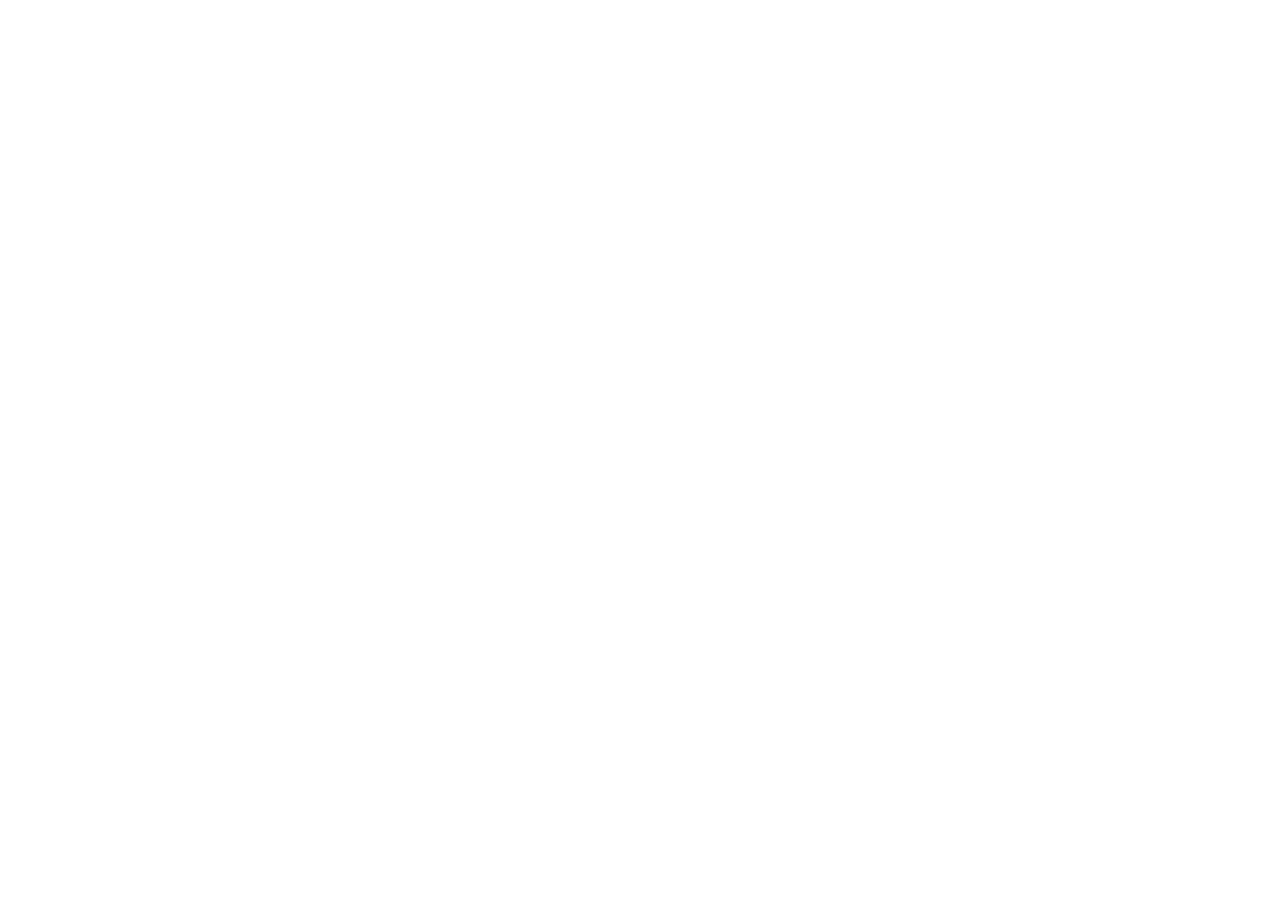
==== index.html @ a51e336e "Initialisation du projet black panthere" ====
<!DOCTYPE html>
<html lang="en">

<head>
    <meta charset="UTF-8">
    <meta http-equiv="X-UA-Compatible" content="IE=edge">
    <meta name="viewport" content="width=device-width, initial-scale=1.0">
    <title>PANRHER T4SU</title>
</head>

<body>

</body>

</html>
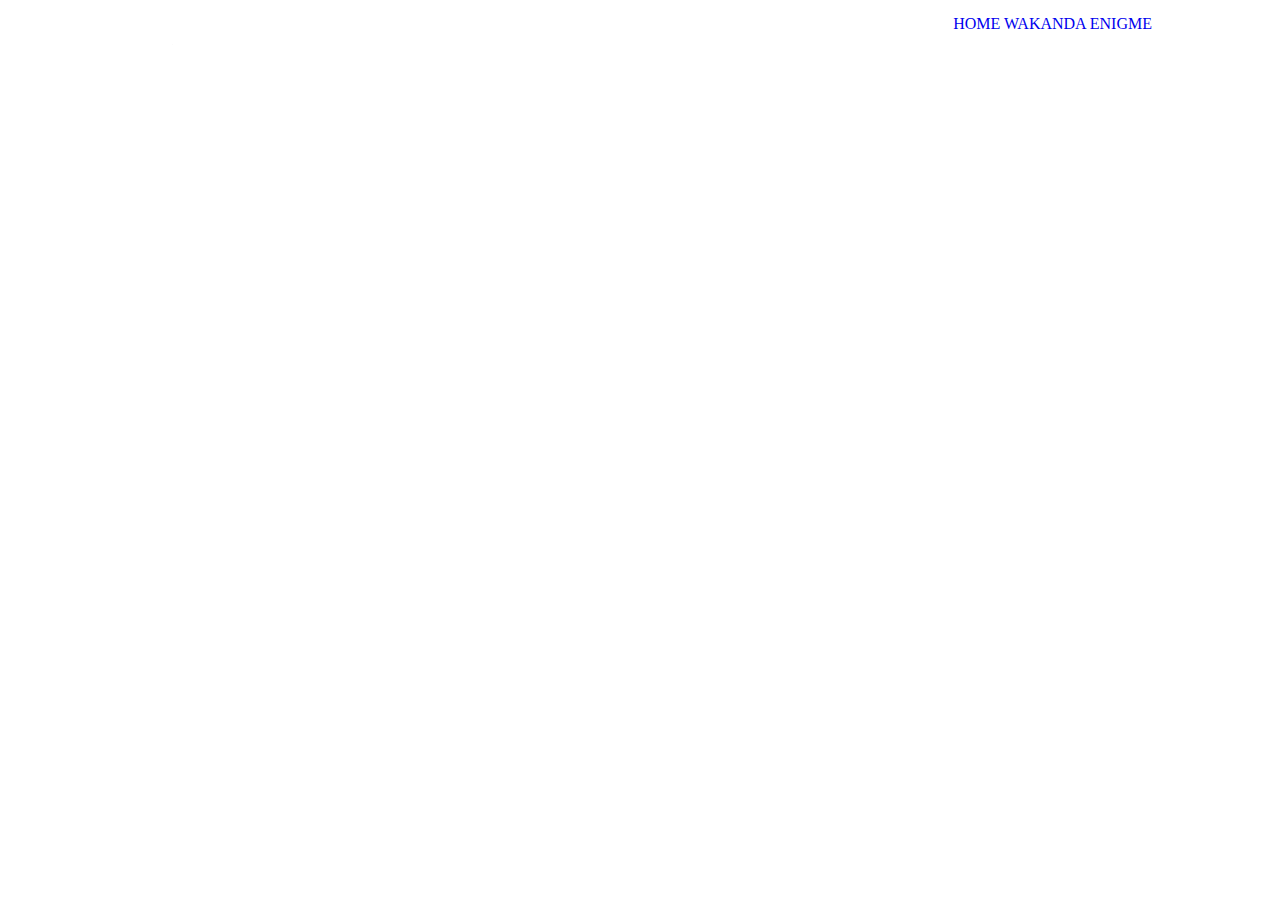
==== commit 582eaca0: "travaille sur le header" ====
--- a/index.html
+++ b/index.html
@@ -1,15 +1,29 @@
 <!DOCTYPE html>
-<html lang="en">
+<html lang="fr">
 
 <head>
     <meta charset="UTF-8">
     <meta http-equiv="X-UA-Compatible" content="IE=edge">
     <meta name="viewport" content="width=device-width, initial-scale=1.0">
-    <title>PANRHER T4SU</title>
+    <title>PANTHER T4SU</title>
+    <link rel="stylesheet" href="CSS/style.css">
 </head>
 
 <body>
-
+    <header>
+        <div class="container">
+            <div class="grp-logohead">
+                <a href="index.html"><img src="IllustrationsLogo/Allpages/icon_SAYNA.png" alt="Logo sayna"></a>
+                <a href="index.html"><img src="IllustrationsLogo/Allpages/icon_x.png" alt="Logo incon X"></a>
+                <a href="index.html"><img src="IllustrationsLogo/Allpages/icon_MARVEL.png" alt="Logo MARVEL"></a>
+            </div>
+            <div class="grp-navigation">
+                <a href="index.html">HOME</a>
+                <a href="page/wakande.html">WAKANDA</a>
+                <a href="page/enigme.html">ENIGME</a>
+            </div>
+        </div>
+    </header>
 </body>
 
 </html>--- a/CSS/style.css
+++ b/CSS/style.css
@@ -0,0 +1,24 @@
+* {
+    margin: 0;
+    padding: 0;
+}
+
+body {
+    background-image: url("../IllustrationsLogo/Allpages/arrière_plan.png");
+}
+
+a {
+    text-decoration: none;
+}
+
+header {
+    margin-top: 15px;
+}
+
+header .container {
+    margin: 0 auto;
+    display: flex;
+    flex-direction: row;
+    justify-content: space-between;
+    width: 80%;
+}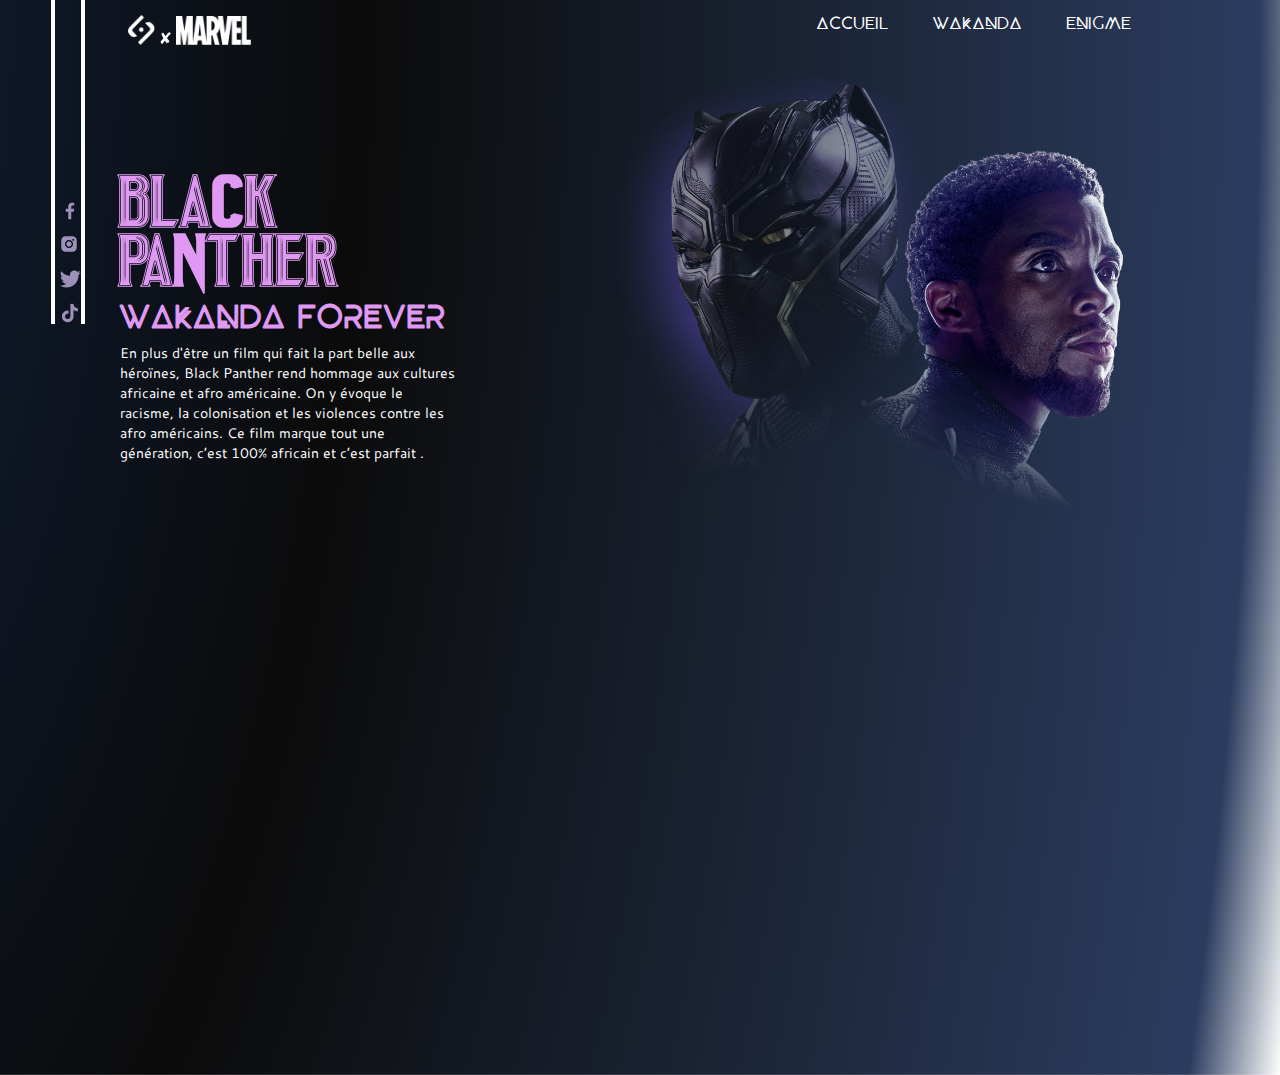
==== commit 5d409a87: "Modiffication sur accueil et enigme" ====
--- a/index.html
+++ b/index.html
@@ -10,20 +10,42 @@
 </head>
 
 <body>
+    <div class="asideleft">
+        <div class="iconesAssideLeft">
+            <img src="IllustrationsLogo/Allpages/icon_facebook.png" alt="Logo facebook">
+            <img src="IllustrationsLogo/Allpages/icon_instagram.png" alt="Logo instagram">
+            <img src="IllustrationsLogo/Allpages/icon_twitter.png" alt="Logo twitter">
+            <img src="IllustrationsLogo/Allpages/icon_tiktok.png" alt="Logo tiktok">
+        </div>
+    </div>
     <header>
         <div class="container">
             <div class="grp-logohead">
-                <a href="index.html"><img src="IllustrationsLogo/Allpages/icon_SAYNA.png" alt="Logo sayna"></a>
+                <a href="index.html"><img src="IllustrationsLogo/Allpages/icon_SAYNA.png" alt="Logo sayna" width="20%" height="auto"></a>
                 <a href="index.html"><img src="IllustrationsLogo/Allpages/icon_x.png" alt="Logo incon X"></a>
-                <a href="index.html"><img src="IllustrationsLogo/Allpages/icon_MARVEL.png" alt="Logo MARVEL"></a>
+                <a href="index.html"><img src="IllustrationsLogo/Allpages/icon_MARVEL.png" alt="Logo MARVEL" width="55%" height="auto"></a>
             </div>
             <div class="grp-navigation">
-                <a href="index.html">HOME</a>
+                <a href="index.html">Accueil</a>
                 <a href="page/wakande.html">WAKANDA</a>
                 <a href="page/enigme.html">ENIGME</a>
             </div>
         </div>
     </header>
+    <div class="blackpanther">
+        <div class="introduction">
+            <h1>BLACK PANTHER</h1>
+            <h2>WAKANDA FOREVER</h2>
+            <p>
+                En plus d'être un film qui fait la part belle aux héroïnes, Black Panther rend hommage aux cultures africaine et afro américaine. On y évoque le racisme, la colonisation et les violences contre les afro américains. Ce film marque tout une génération,
+                c’est 100% africain et c’est parfait .
+            </p>
+        </div>
+        <div class="imgPanthere">
+            <img src="IllustrationsLogo/Accueil/Pantherhome1..png" alt="Logo pantherme" width="700px" height="auto">
+
+        </div>
+    </div>
 </body>
 
 </html>--- a/CSS/style.css
+++ b/CSS/style.css
@@ -3,9 +3,31 @@
     padding: 0;
 }
 
+@font-face {
+    font-family: beyeno;
+    src: url("../police/BEYNO.ttf");
+}
+
+@font-face {
+    font-family: Panthera;
+    src: url("../police/PantheraRegular-MVZ9J.ttf");
+}
+
+@font-face {
+    font-family: Cantarell_Regular;
+    src: url("../police/Cantarell-Regular.ttf");
+}
+
 body {
-    background-image: url("../IllustrationsLogo/Allpages/arrière_plan.png");
+    background-image: url("../IllustrationsLogo/Allpages/arrière_plan.png"), radial-gradient(126.67% 350.28% at -21.35% 0%, #11213F 0%, #0B0B0B 39.1%, rgba(2, 23, 64, 0.837641) 94.57%, rgba(2, 23, 64, 0) 100%);
+    background-position: left top, left 30%;
+    background-size: cover, cover;
+    background-repeat: no-repeat, no-repeat;
+    overflow-x: hidden;
 }
+
+
+/* ici commence le header */
 
 a {
     text-decoration: none;
@@ -21,4 +43,79 @@
     flex-direction: row;
     justify-content: space-between;
     width: 80%;
-}+}
+
+header .container .grp-navigation a {
+    font-family: "beyeno", sans-serif;
+    font-size: 17px;
+    margin-left: 20px;
+    margin-right: 20px;
+    color: #fff;
+}
+
+.asideleft {
+    position: absolute;
+    top: 0;
+    left: 4%;
+    border-left: 4px solid #fff;
+    border-right: 4px solid #fff;
+    padding-top: 200px;
+}
+
+.asideleft .iconesAssideLeft {
+    display: flex;
+    flex-direction: column;
+    gap: 12px;
+    margin-left: 4px;
+}
+
+
+/* fin header */
+
+
+/* section .introduction */
+
+.blackpanther {
+    margin-top: 2%;
+    width: 100%;
+    height: auto;
+    display: flex;
+    flex-direction: row;
+}
+
+.blackpanther .introduction {
+    padding-top: 100px;
+    margin-left: 120px;
+    margin-right: 120px;
+    height: 100vh;
+}
+
+.blackpanther .introduction h1 {
+    font-family: Panthera;
+    display: block;
+    font-size: 52px;
+    color: #DF99F2;
+}
+
+.blackpanther .introduction h2 {
+    font-family: "beyeno", sans-serif;
+    font-size: 32px;
+    color: #DF99F2;
+    line-height: 50px;
+}
+
+.blackpanther .introduction h2 {
+    font-family: "beyeno", sans-serif;
+    font-size: 32px;
+    color: #DF99F2;
+    line-height: 50px;
+}
+
+.blackpanther .introduction p {
+    font-family: Cantarell_Regular;
+    color: #fff;
+    font-size: 14px;
+}
+
+
+/* section fin inrouduction */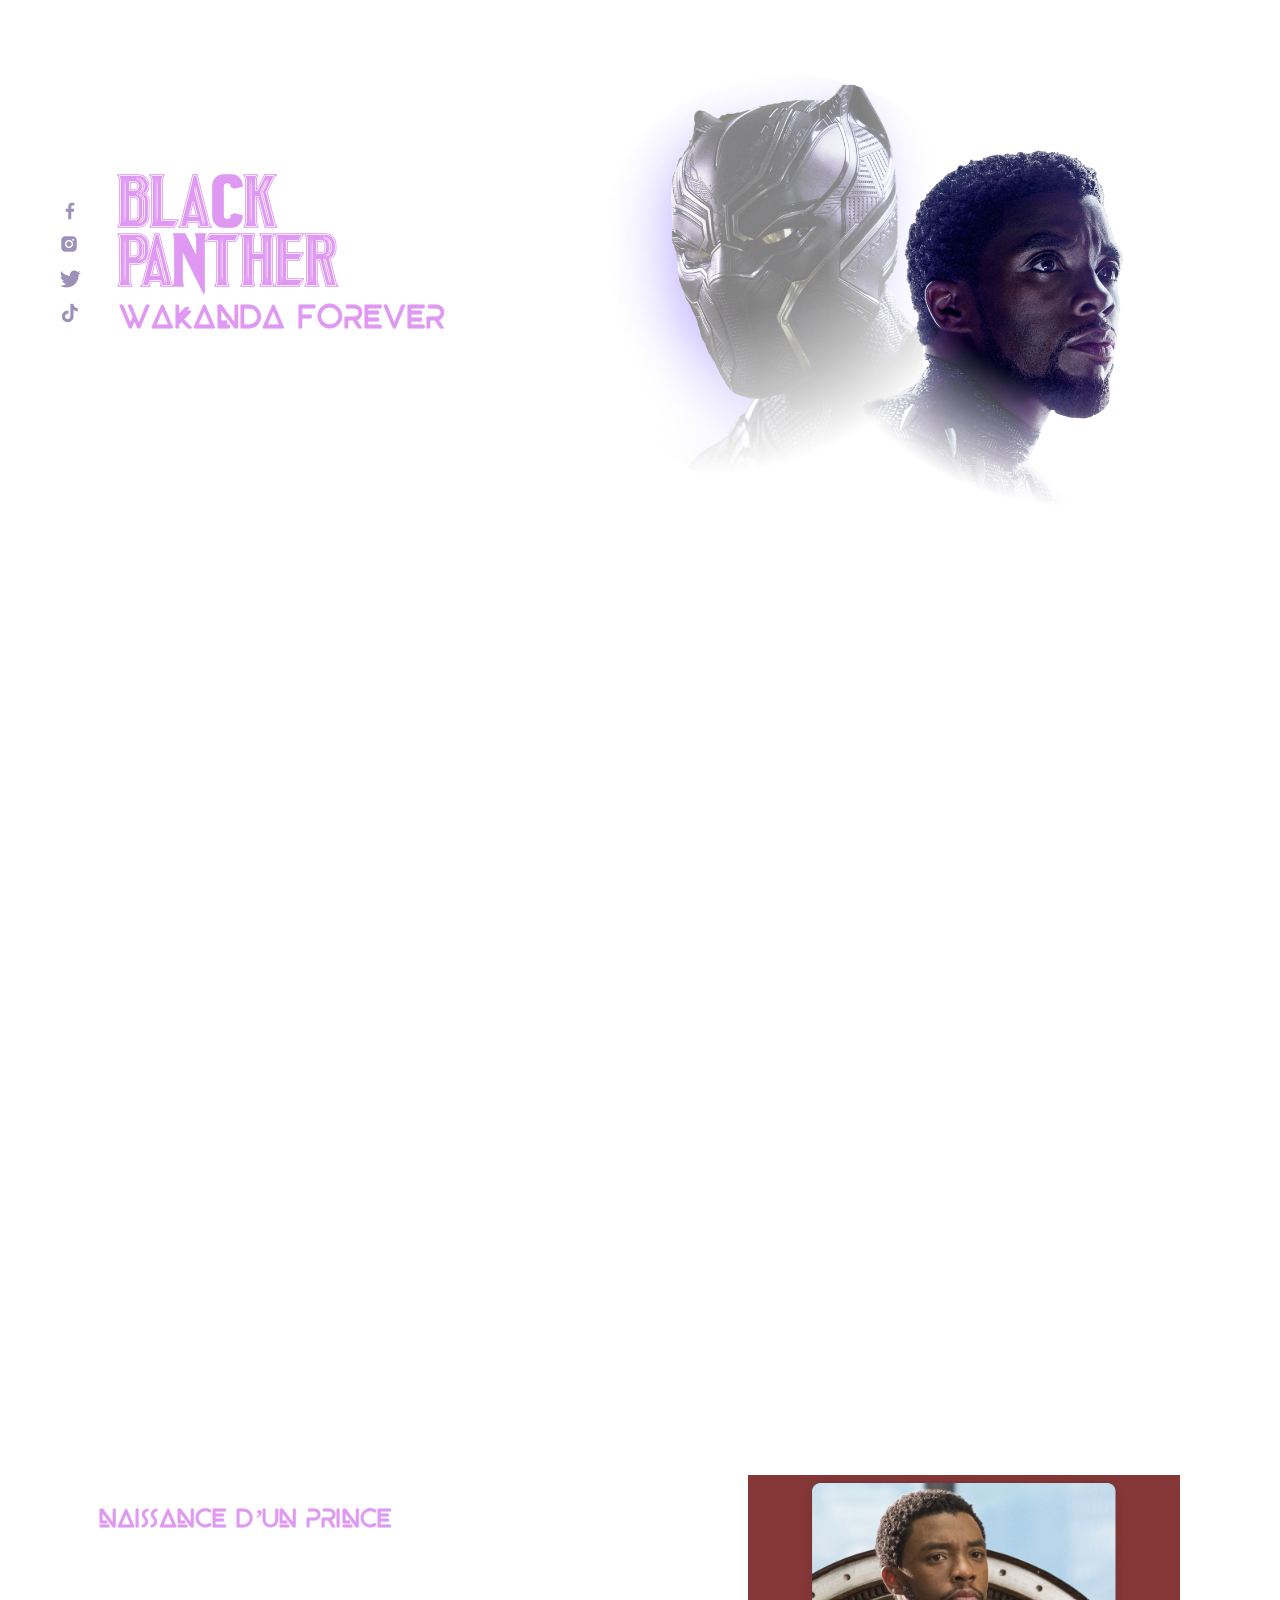
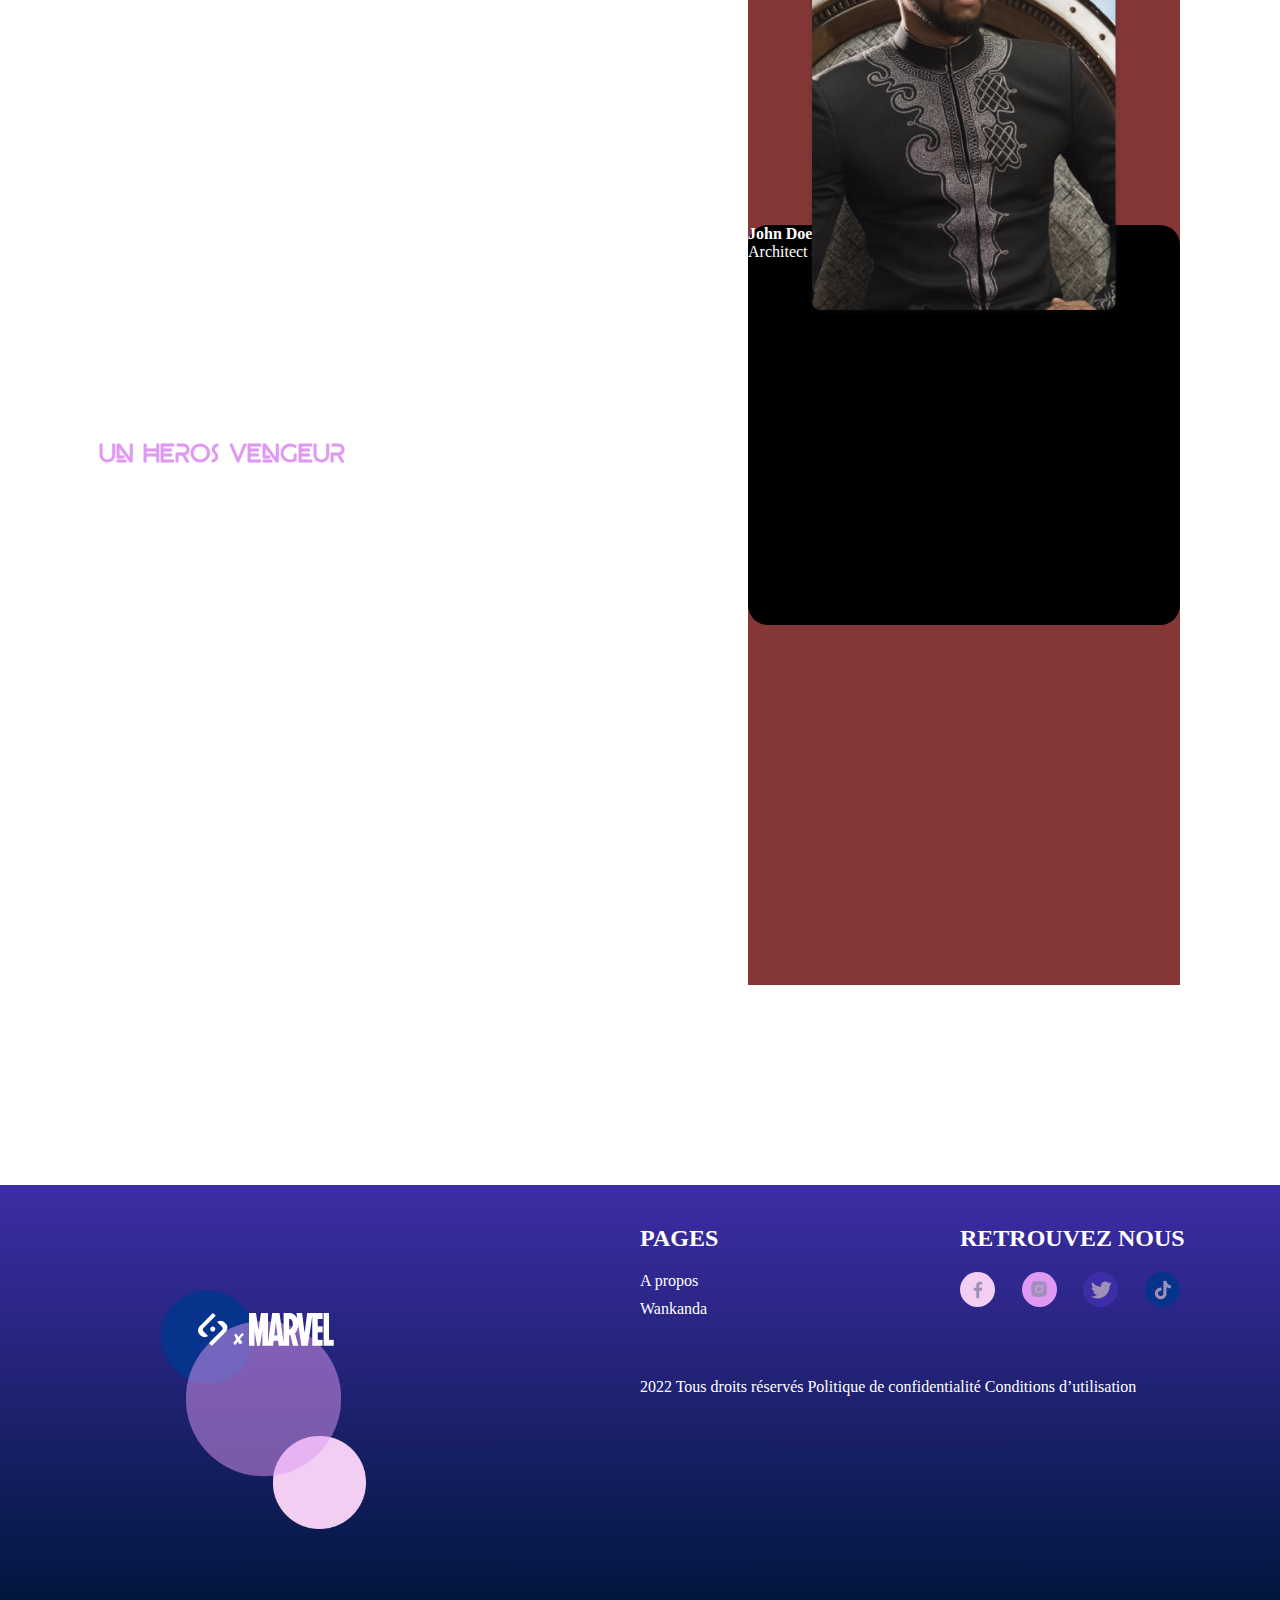
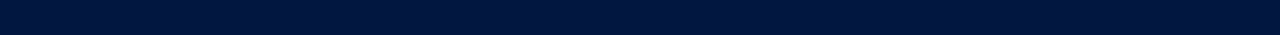
==== commit 36e0289e: "travaille sur l'integralité du page enigme et wakanda fait il reste l'accueil et animation et respon" ====
--- a/index.html
+++ b/index.html
@@ -6,7 +6,9 @@
     <meta http-equiv="X-UA-Compatible" content="IE=edge">
     <meta name="viewport" content="width=device-width, initial-scale=1.0">
     <title>PANTHER T4SU</title>
+    <link rel="stylesheet" href="CSS/policie.css">
     <link rel="stylesheet" href="CSS/style.css">
+    <link rel="stylesheet" href="CSS/enigme.css">
 </head>
 
 <body>
@@ -46,6 +48,89 @@
 
         </div>
     </div>
+    <!-- slider -->
+    <div class="slider">
+
+    </div>
+    <!-- fin slider -->
+    <!-- debut long text -->
+    <div class="container-gazet">
+        <div class="conten1">
+            <h1>Naissance d’un prince</h1>
+            <p>T'Challa est né au Wakanda, un pays isolationniste situé en Afrique, du monarque régnant T'Chaka et de sa femme Ramonda. Il a finalement eu une sœur cadette nommée Shuri. S'entraînant toute sa vie pour prendre la place de son père en tant
+                que prochain Black Panther, T'Challa est devenu un homme avec un esprit très actif et malgré tous les efforts de T'Chaka, une grande aversion pour la politique.</p>
+            <p>T'Challa est poli, respectueux et très attentionné envers les gens qu'il côtoie et qu'il considère comme ses amis. Il est démontré qu'il a un grand respect envers les autres, en particulier envers son père, T'Chaka. Il honore la tradition
+                et les principes du Wakanda et est prêt à agir chaque fois que cela est nécessaire. À la mort de son père, il était disposé et prêt à prendre la place qui lui revenait en tant que roi du Wakanda. Bien qu'il ne semble pas privilégier les
+                combats, il a très vite tenté de venger la mort de son père. Combattant honorable, T'Challa respecte ses adversaires et est prêt à épargner la vie de ses ennemis. Cela étant dit, il n'est pas opposé à tuer ses adversaires dans un combat
+                et n'essaie pas toujours d'éviter les mesures mortelles de les neutraliser.</p>
+            <p>« Toute ma vie, je l'ai regardé porter le costume. Il pouvait soulever un homme à une seule main et courir aussi vite qu'un zèbre. Puis il m'a dit qu'il était trop vieux pour continuer à endosser le rôle de Black Panther; il me l'a alors passé
+                afin de simplement rester roi. Il me disait qu'il ne pouvait plus rentrer dans le costume. » T'Challa et Zuri</p>
+            <h1>un heros vengeur</h1>
+            <p>« La mort, dans notre culture, n'est pas la fin. Pour nous, c'est plutôt un point de départ. Le défunt n'a qu'à tendre les bras; et Bast et Sekhmet le guident jusqu'à l'entrée de la grande vallée où il résidera à tout jamais. C'est une vision
+                très pacifique. À l'image de mon père. Je ne suis pas mon père. » T'Challa et Natasha Romanoff</p>
+            <p>Suite à la mort de son père dans l'attentat à la bombe orchestré par Helmut Zemo, terroriste souhaitant la chute des Avengers, T'Challa avait entrepris de tuer le Soldat de l'hiver, qui était largement considéré (à tort) comme responsable
+                de l'attaque. Au cours de sa tentative de trouver le Soldat de l'hiver, Black Panther avait rejoint une guerre civile entre les Avengers, où il s'était rangé du côté d'Iron Man. T’Challa est alors animé par son désir de vengeance de la
+                mort de son père, ce qu’il partage avec Iron Man, tous deux victimes de l’assassinat de leurs parents.</p>
+            <p>Cependant, Black Panther apprend finalement en capturant Zemo, que c’était lui le seul responsable de la mort de son père, et que le Soldat de l’hiver n’était alors qu’une arme entre les mains de Zemo. Se rendant compte de la supercherie ainsi
+                que de la voie sombre de la vengeance, T’Challa se promet de ne plus permettre aux désirs de vengeance de le consumer à nouveau.</p>
+            <p>« Quelle est la meilleure façon de protéger le Wakanda ? Je dois devenir un grand roi baba, comme tu l'étais. Tu devras lutter. Pour ça, il te faudra t'entourer de personnes de confiance. Tu es un homme bon, avec un grand coeur. C'est difficile
+                pour un homme bon d'être roi. » T'Challa et T'Chaka</p>
+        </div>
+        <div class="conten2">
+            <div class="card">
+                <div class="pdp-chala">
+                    <img src="IllustrationsLogo/Accueil/Pantherhome5.png" alt="Avatar" width="100%">
+                </div>
+                <div class="container">
+                    <h4><b>John Doe</b></h4>
+                    <p>Architect & Engineer</p>
+                </div>
+            </div>
+        </div>
+    </div>
+    <!-- fin long text -->
+
+    <!-- footer -->
+    <footer>
+        <div class="containeur-footer">
+            <div class="foot_sayna contsayna">
+                <div class="saynalogo">
+                    <img src="../IllustrationsLogo/Allpages/icon_SAYNA.png" alt="">
+                    <img src="../IllustrationsLogo/Allpages/icon_x.png" alt="">
+                    <img src="../IllustrationsLogo/Allpages/icon_MARVEL.png" alt="">
+                </div>
+            </div>
+            <div class="foot_sayna foot">
+                <div class="contenu">
+                    <h1>PAGES</h1>
+                    <p>A propos</p>
+                    <p>Wankanda</p>
+                </div>
+                <div class="contenu">
+                    <h1>RETROUVEZ NOUS</h1>
+                    <DIV class="grp-btn">
+                        <div class="footfacebook">
+                            <img src="../IllustrationsLogo/Allpages/icon_facebook.png" alt="Logo facebook">
+                        </div>
+                        <div class="loginstagram">
+                            <img src="../IllustrationsLogo/Allpages/icon_instagram.png" alt="Logo instagram">
+                        </div>
+                        <div class="foottwitter">
+                            <img src="../IllustrationsLogo/Allpages/icon_twitter.png" alt="Logo twitter">
+                        </div>
+                        <div class="logtk">
+                            <img src="../IllustrationsLogo/Allpages/icon_tiktok.png" alt="">
+                        </div>
+                    </DIV>
+                </div>
+            </div>
+
+        </div>
+        <p class="droit">
+            2022 Tous droits réservés Politique de confidentialité Conditions d’utilisation
+        </p>
+
+    </footer>
 </body>
 
 </html>--- a/CSS/policie.css
+++ b/CSS/policie.css
@@ -0,0 +1,19 @@
+@font-face {
+    font-family: beyeno;
+    src: url("../police/BEYNO.ttf");
+}
+
+@font-face {
+    font-family: Panthera;
+    src: url("../police/PantheraRegular-MVZ9J.ttf");
+}
+
+@font-face {
+    font-family: Cantarell_Regular;
+    src: url("../police/Cantarell-Regular.ttf");
+}
+
+@font-face {
+    font-family: wakandaForever;
+    src: url("../police/WakandaForever-Regular.ttf");
+}--- a/CSS/style.css
+++ b/CSS/style.css
@@ -3,27 +3,11 @@
     padding: 0;
 }
 
-@font-face {
-    font-family: beyeno;
-    src: url("../police/BEYNO.ttf");
-}
-
-@font-face {
-    font-family: Panthera;
-    src: url("../police/PantheraRegular-MVZ9J.ttf");
-}
-
-@font-face {
-    font-family: Cantarell_Regular;
-    src: url("../police/Cantarell-Regular.ttf");
-}
-
 body {
     background-image: url("../IllustrationsLogo/Allpages/arrière_plan.png"), radial-gradient(126.67% 350.28% at -21.35% 0%, #11213F 0%, #0B0B0B 39.1%, rgba(2, 23, 64, 0.837641) 94.57%, rgba(2, 23, 64, 0) 100%);
     background-position: left top, left 30%;
-    background-size: cover, cover;
+    background-size: cover, 0%;
     background-repeat: no-repeat, no-repeat;
-    overflow-x: hidden;
 }
 
 
@@ -118,4 +102,85 @@
 }
 
 
-/* section fin inrouduction */+/* section fin inrouduction */
+
+
+/* slider */
+
+.slider {
+    width: 100%;
+    height: 300px;
+    background-color: #fff;
+}
+
+
+/* fin slider */
+
+.container-gazet {
+    padding: 100px;
+    display: flex;
+    flex-direction: row;
+    justify-content: space-between;
+    color: white;
+}
+
+.container-gazet .conten1 {
+    width: 60%;
+}
+
+.conten1 h1 {
+    font-family: beyeno;
+    color: #DF99F2;
+    font-size: 25px;
+    padding-top: 30px;
+}
+
+.conten1 p {
+    font-family: Cantarell_Regular;
+    padding-top: 20px;
+    font-size: 14px;
+    width: 80%;
+    text-align: justify;
+}
+
+.container-gazet .conten2 {
+    width: 40%;
+}
+
+
+/* card */
+
+.conten2 {
+    display: flex;
+    justify-content: center;
+    position: relative;
+}
+
+.card {
+    width: 100%;
+    background-color: #853737;
+}
+
+.card .pdp-chala {
+    width: 320px;
+    margin: 0 auto;
+    position: relative;
+    z-index: 4;
+}
+
+.conten2 .container {
+    position: absolute;
+    top: 350px;
+    width: 100%;
+    height: 400px;
+    background: #000;
+    z-index: 0;
+    border-radius: 20px;
+}
+
+
+/* dans la page eniggme */
+
+footer {
+    margin-top: 100px;
+}--- a/CSS/enigme.css
+++ b/CSS/enigme.css
@@ -0,0 +1,241 @@
+/* debut milaje */
+
+.milaje {
+    background-image: url("../IllustrationsLogo/Enigme/Pantherenigme1.png");
+    background-size: 50%;
+    background-position: top left;
+    background-repeat: no-repeat;
+    width: 100%;
+    display: flex;
+    justify-content: flex-end;
+}
+
+.milaje .presentation {
+    margin-top: 6%;
+    width: 50%;
+    border-bottom: 5px solid #9E91B7;
+}
+
+.milaje .presentation h1 {
+    font-family: beyeno;
+    color: #DF99F2;
+    width: 300px;
+}
+
+.presentation .text-enarc {
+    background-image: url("../IllustrationsLogo/Enigme/Pantherenigme2.png");
+    background-size: 100%;
+    background-repeat: no-repeat;
+    background-position: center;
+    height: 55vh;
+    width: 100%;
+    display: flex;
+    justify-content: center;
+    align-items: center;
+    padding-bottom: 50px;
+}
+
+.presentation .text-enarc .containeurp p {
+    font-family: Cantarell_Regular;
+    color: white;
+    font-size: 1vw;
+}
+
+.presentation .text-enarc .containeurp {
+    margin: 120px auto;
+    /* width:500px; */
+    width: calc(80% - 50px);
+}
+
+
+/* fin milaje */
+
+.suite {
+    width: 100%;
+    padding-bottom: 100px;
+}
+
+.suite .first {
+    font-family: wakandaForever;
+    color: #DF99F2;
+    width: 65%;
+    margin-left: 165px;
+    padding-top: 100px;
+}
+
+.container-suite {
+    display: flex;
+    flex-direction: row;
+    justify-content: space-between;
+}
+
+.container-suite .content {
+    width: 60%;
+    margin-top: 70px;
+    margin-left: 165px;
+    color: white;
+}
+
+.container-suite .content h1 {
+    font-family: byeno;
+    color: #fff;
+    font-size: 14px;
+}
+
+.content {
+    height: 50vh;
+}
+
+.content1 p {
+    margin-top: 25px;
+    width: 66%;
+}
+
+.content1 p span {
+    font-family: wakandaForever;
+}
+
+.content2 {
+    background-image: url("../IllustrationsLogo/Enigme/Pantherenigme2.png");
+    background-size: 100%;
+    background-repeat: no-repeat;
+    background-position: top center;
+    align-items: center;
+    width: 50%;
+}
+
+.content2 p {
+    margin: 20% auto;
+    width: 80%;
+    text-align: center;
+    font-size: 14px;
+}
+
+
+/* formulaire */
+
+.form {
+    padding-top: 100px;
+}
+
+.form form label {
+    display: block;
+}
+
+.form form input[type="text"] {
+    display: block;
+    margin-top: 10px;
+    width: 330px;
+    border-radius: 38px;
+    padding: 15px;
+    outline: none;
+    border: 1px solid #DF99F2;
+    background-color: transparent;
+    color: white;
+}
+
+.btn-envoyer {
+    width: 174px;
+    height: 54px;
+    border-radius: 30px;
+    padding: 15px;
+    outline: none;
+    border-radius: 38px;
+    background-color: #9E91B7;
+    margin: 40px 80px;
+    font-family: beyeno;
+}
+
+footer {
+    width: 100%;
+    height: 50vh;
+    background-image: url("../IllustrationsLogo/Allpages/footer1.png"), linear-gradient(180deg, #3D2DA6 0%, #021740 90.43%);
+    background-position: 15% center, top left;
+    background-size: 16%, cover;
+    background-repeat: no-repeat;
+}
+
+.containeur-footer {
+    font-family: cantarell;
+    color: white;
+    display: flex;
+    justify-content: space-around;
+}
+
+.foot_sayna {
+    width: 50%;
+}
+
+.foot {
+    display: flex;
+    flex-direction: row;
+    justify-content: space-around;
+    margin-top: 40px;
+}
+
+.contenu {
+    width: 350px;
+}
+
+.contenu h1 {
+    padding-bottom: 20px;
+    font-size: 24px;
+}
+
+.contenu p {
+    padding-bottom: 10px;
+}
+
+.grp-btn {
+    display: flex;
+    flex-direction: row;
+    justify-content: space-between;
+    width: 220px;
+}
+
+.grp-btn .footfacebook {
+    background-color: #F2CEF2;
+    border-radius: 50px;
+    width: 35px;
+    height: 35px;
+}
+
+.grp-btn .loginstagram {
+    background-color: #DF99F2;
+    border-radius: 50px;
+    width: 35px;
+    height: 35px;
+}
+
+.grp-btn .foottwitter {
+    background-color: #3D2DA6;
+    border-radius: 50px;
+    width: 35px;
+    height: 35px;
+}
+
+.grp-btn .logtk {
+    background-color: #07338C;
+    border-radius: 50px;
+    width: 35px;
+    height: 35px;
+}
+
+.footfacebook img,
+.loginstagram img,
+.foottwitter img,
+.logtk img {
+    margin: 7px 7px;
+}
+
+.saynalogo {
+    margin: 20% 31%;
+}
+
+.droit {
+    width: 50%;
+    position: relative;
+    top: -100px;
+    left: 50%;
+    color: white;
+}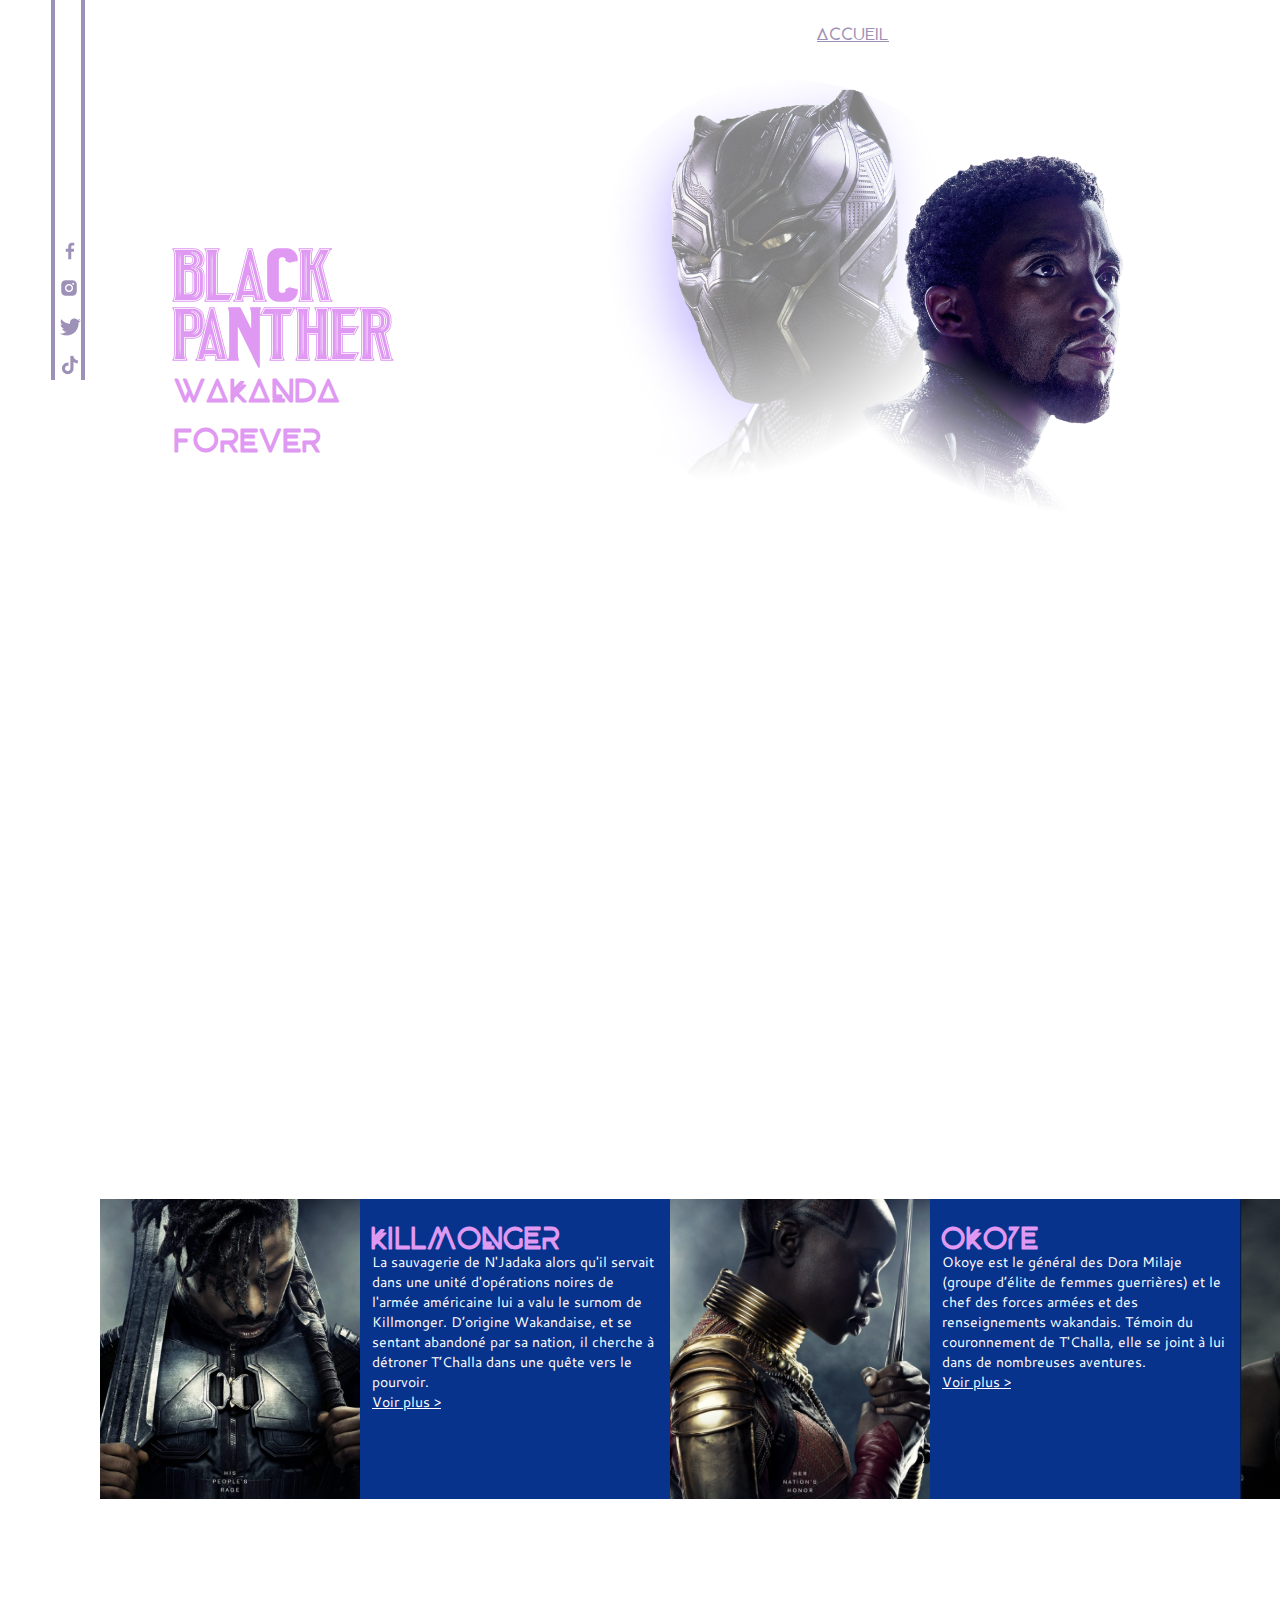
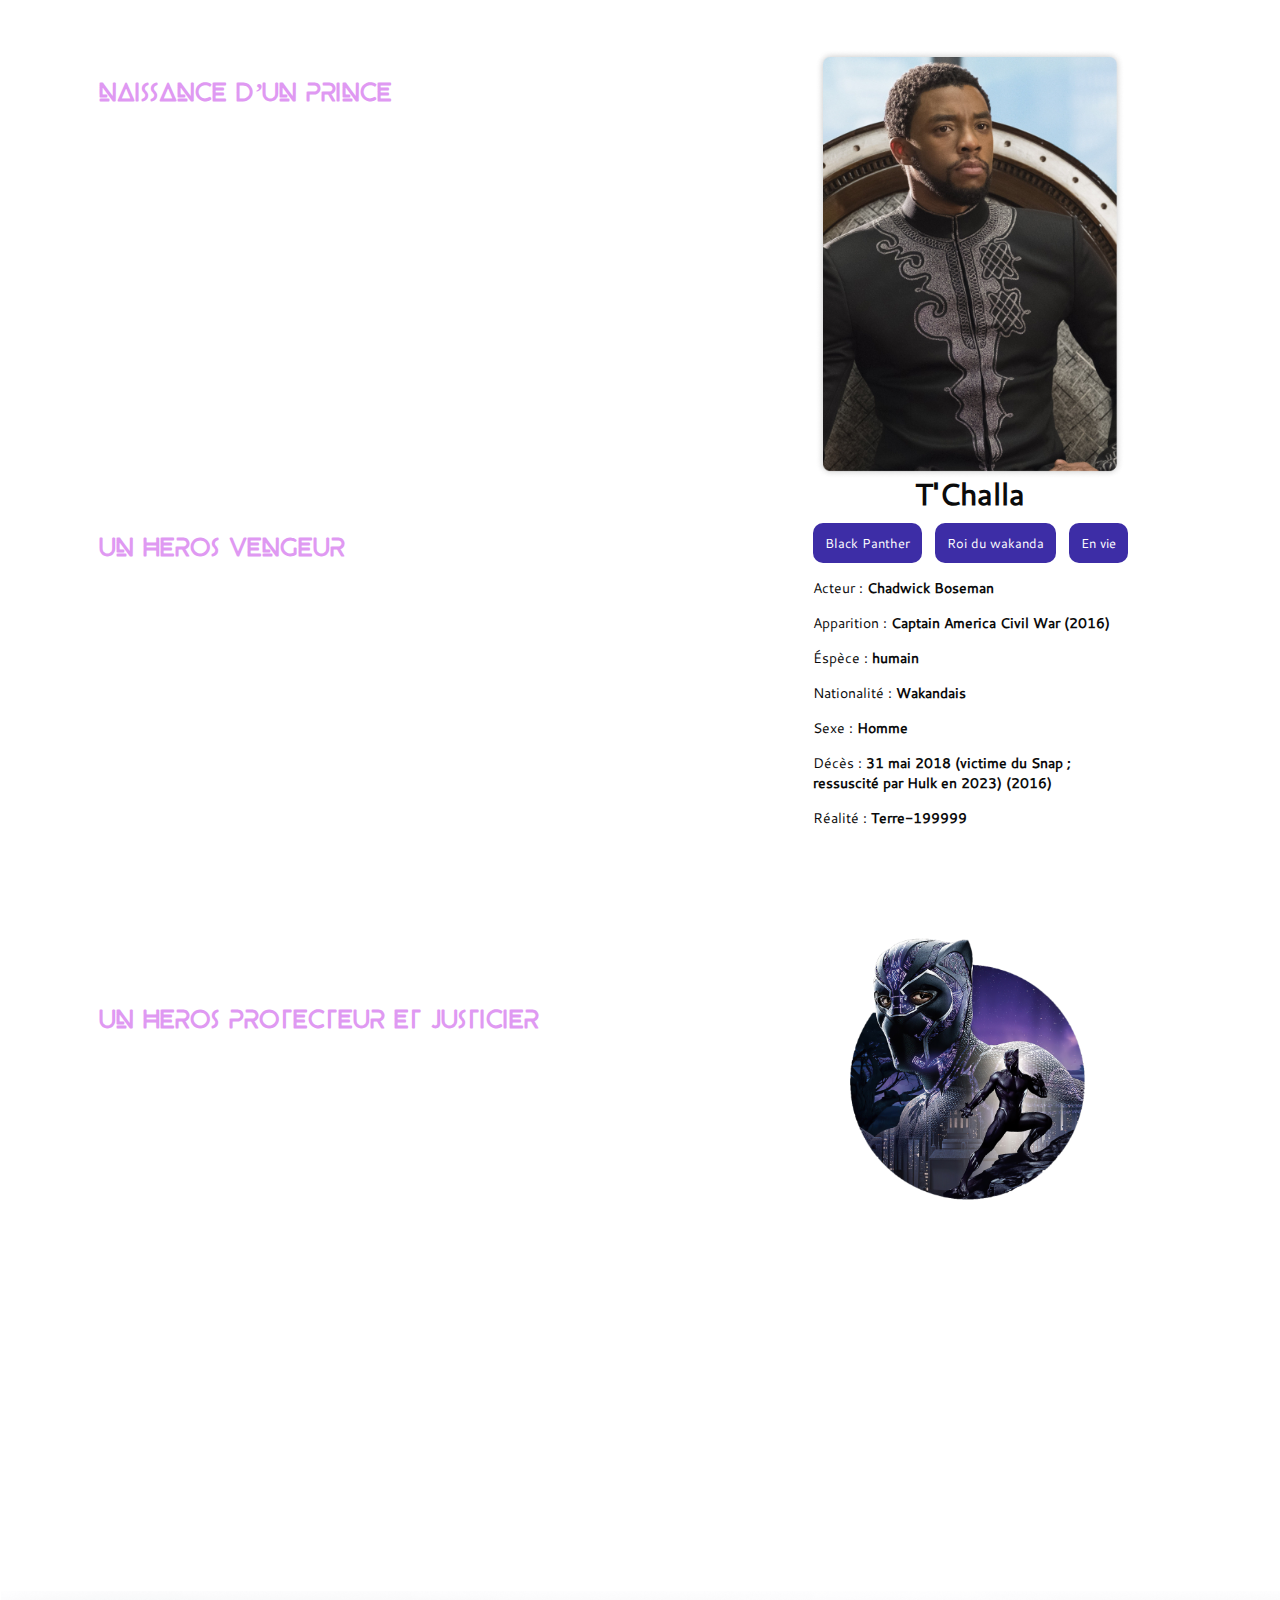
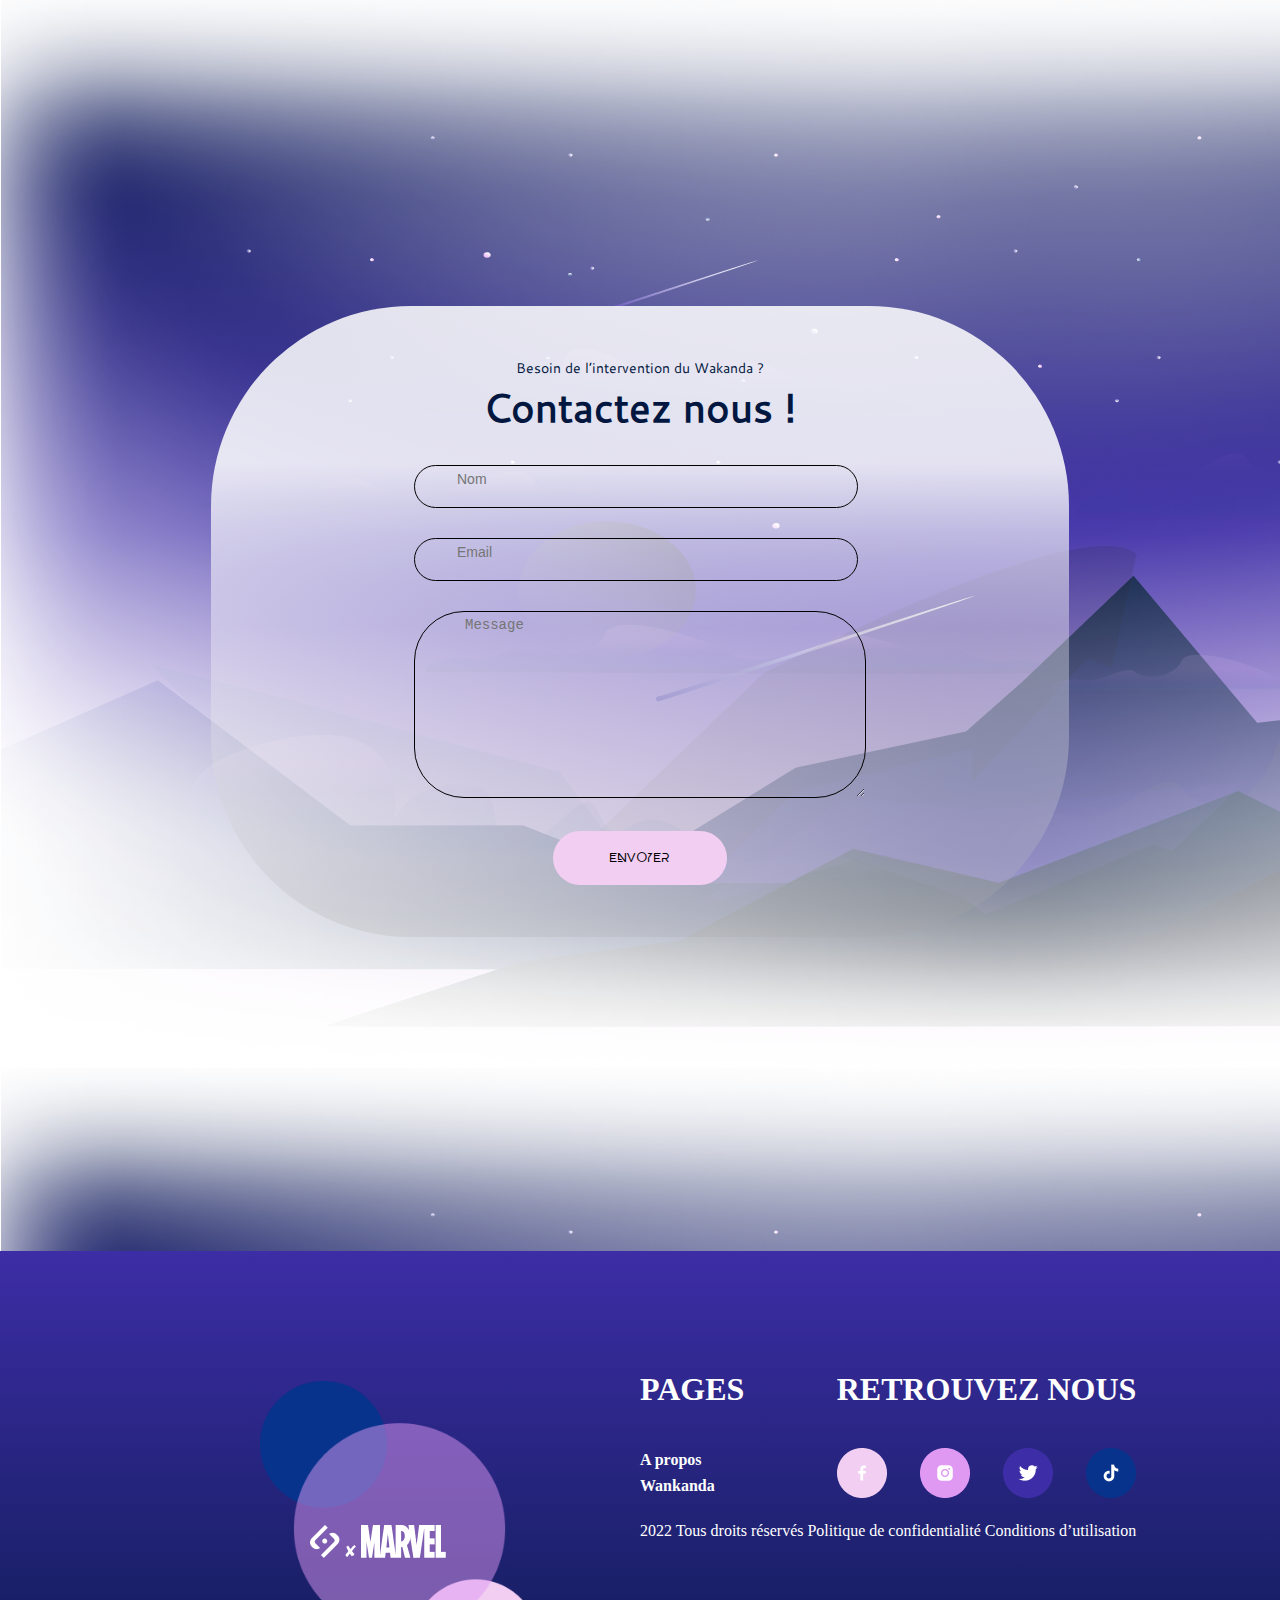
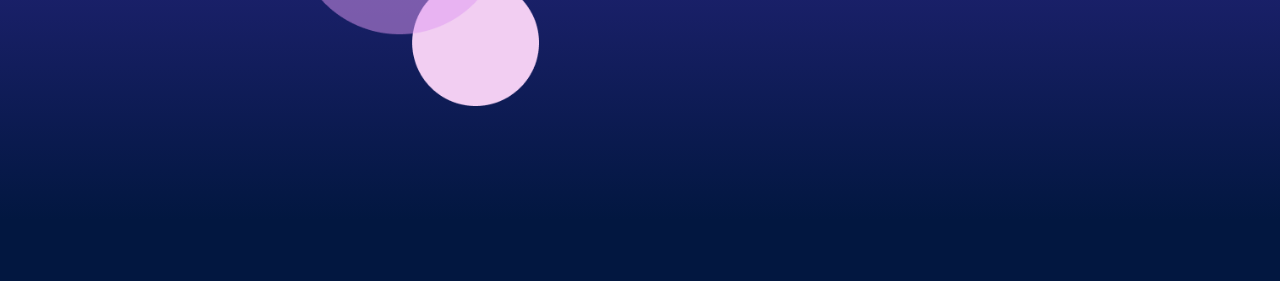
==== commit 912b7510: "Tous les animation sont fait il reste le responsive" ====
--- a/index.html
+++ b/index.html
@@ -8,129 +8,248 @@
     <title>PANTHER T4SU</title>
     <link rel="stylesheet" href="CSS/policie.css">
     <link rel="stylesheet" href="CSS/style.css">
-    <link rel="stylesheet" href="CSS/enigme.css">
+    <style>
+        @media (min-width: 768px) and (max-width: 1024px) {
+            .container-gazet {
+                flex-direction: column;
+                justify-content: center;
+            }
+            .form_conatctus {
+                border-radius: 20px;
+            }
+            .desact {
+                display: none;
+            }
+            .blackpanther .introduction {
+                height: 50vh;
+            }
+            .heroprotecteur {
+                display: block;
+                opacity: 0.4;
+            }
+            .imgPanthere img {
+                display: none;
+            }
+            .blackpanther {
+                background-image: url("IllustrationsLogo/Accueil/Pantherhome1..png");
+                background-repeat: no-repeat;
+                background-size: contain;
+            }
+            .container-gazet .conten1 {
+                width: 95%;
+            }
+        }
+        
+        @media (min-width: 0) and (max-width: 767px) {
+            header {
+                background-color: red;
+            }
+        }
+    </style>
 </head>
 
 <body>
-    <div class="asideleft">
-        <div class="iconesAssideLeft">
-            <img src="IllustrationsLogo/Allpages/icon_facebook.png" alt="Logo facebook">
-            <img src="IllustrationsLogo/Allpages/icon_instagram.png" alt="Logo instagram">
-            <img src="IllustrationsLogo/Allpages/icon_twitter.png" alt="Logo twitter">
-            <img src="IllustrationsLogo/Allpages/icon_tiktok.png" alt="Logo tiktok">
+    <div class="slideALL">
+        <div class="asideleft">
+            <div class="iconesAssideLeft">
+                <a href="http://www.marvel-cineverse.fr/pages/mcu/encyclopedie/personnages/black-panther.html"> <img src="IllustrationsLogo/Allpages/icon_facebook.png" alt="Logo facebook">
+                </a>
+                <a href="http://www.marvel-cineverse.fr/pages/mcu/encyclopedie/personnages/black-panther.html"> <img src="IllustrationsLogo/Allpages/icon_instagram.png" alt="Logo instagram">
+                </a>
+                <a href="http://www.marvel-cineverse.fr/pages/mcu/encyclopedie/personnages/black-panther.html"> <img src="IllustrationsLogo/Allpages/icon_twitter.png" alt="Logo twitter">
+                </a>
+                <a href="http://www.marvel-cineverse.fr/pages/mcu/encyclopedie/personnages/black-panther.html"> <img src="IllustrationsLogo/Allpages/icon_tiktok.png" alt="Logo tiktok">
+                </a>
+            </div>
+        </div>
+        <header>
+            <div class="container">
+                <div class="grp-logohead">
+                    <a href="index.html"><img src="IllustrationsLogo/Allpages/icon_SAYNA.png" alt="Logo sayna" width="27px" height="auto"></a>
+                    <a href="index.html"><img src="IllustrationsLogo/Allpages/icon_x.png" alt="Logo incon X"></a>
+                    <a href="index.html"><img src="IllustrationsLogo/Allpages/icon_MARVEL.png" alt="Logo MARVEL" width="70px" height="auto"></a>
+                </div>
+                <div class="grp-navigation">
+                    <a href="index.html" style="color: #9E91B7;text-decoration: underline;">Accueil</a>
+                    <a href="page/wakande.html">WAKANDA</a>
+                    <a href="page/enigme.html">ENIGME</a>
+                </div>
+            </div>
+        </header>
+        <div class="blackpanther">
+            <div class="introduction">
+                <h1>BLACK PANTHER</h1>
+                <h2>WAKANDA FOREVER</h2>
+                <p>
+                    En plus d'être un film qui fait la part belle aux héroïnes, Black Panther rend hommage aux cultures africaine et afro américaine. On y évoque le racisme, la colonisation et les violences contre les afro américains. Ce film marque tout une génération,
+                    c’est 100% africain et c’est parfait .
+                    <a href="">Voir plus</a>
+                </p>
+            </div>
+            <div class="imgPanthere">
+                <img src="IllustrationsLogo/Accueil/Pantherhome1..png" alt="Logo pantherme" width="700px" height="auto">
+
+            </div>
+        </div>
+        <!-- slider -->
+        <div class="slider">
+            <div class="conteneur_slider">
+                <div class="slide">
+                    <div class="leftcard"><img src="IllustrationsLogo/Accueil/Pantherhome2.png" alt="" width="100%" height="auto"></div>
+                    <div class="Rightcard">
+                        <h1>KILLMONGER</h1>
+                        <p>La sauvagerie de N'Jadaka alors qu'il servait dans une unité d'opérations noires de l'armée américaine lui a valu le surnom de Killmonger. D’origine Wakandaise, et se sentant abandoné par sa nation, il cherche à détroner T’Challa
+                            dans une quête vers le pourvoir.</p>
+                        <a href="">Voir plus ></a>
+                    </div>
+                </div>
+                <div class="slide">
+                    <div class="leftcard"><img src="IllustrationsLogo/Accueil/Pantherhome3.png" alt="" width="100%" height="auto"></div>
+                    <div class="Rightcard">
+                        <h1>OKOYE</h1>
+                        <p>Okoye est le général des Dora Milaje (groupe d’élite de femmes guerrières) et le chef des forces armées et des renseignements wakandais. Témoin du couronnement de T'Challa, elle se joint à lui dans de nombreuses aventures.</p>
+                        <a href="">Voir plus ></a>
+                    </div>
+                </div>
+                <div class="slide">
+                    <div class="leftcard"><img src="IllustrationsLogo/Accueil/Pantherhome4.png" alt="" width="100%" height="auto"></div>
+                    <div class="Rightcard"></div>
+                </div>
+            </div>
+        </div>
+        <!-- fin slider -->
+        <!-- debut long text -->
+        <div class="container-gazet">
+            <div class="conten1">
+                <h1>Naissance d’un prince</h1>
+                <p>T'Challa est né au Wakanda, un pays isolationniste situé en Afrique, du monarque régnant T'Chaka et de sa femme Ramonda. Il a finalement eu une sœur cadette nommée Shuri. S'entraînant toute sa vie pour prendre la place de son père en tant
+                    que prochain Black Panther, T'Challa est devenu un homme avec un esprit très actif et malgré tous les efforts de T'Chaka, une grande aversion pour la politique.</p>
+                <p>T'Challa est poli, respectueux et très attentionné envers les gens qu'il côtoie et qu'il considère comme ses amis. Il est démontré qu'il a un grand respect envers les autres, en particulier envers son père, T'Chaka. Il honore la tradition
+                    et les principes du Wakanda et est prêt à agir chaque fois que cela est nécessaire. À la mort de son père, il était disposé et prêt à prendre la place qui lui revenait en tant que roi du Wakanda. Bien qu'il ne semble pas privilégier
+                    les combats, il a très vite tenté de venger la mort de son père. Combattant honorable, T'Challa respecte ses adversaires et est prêt à épargner la vie de ses ennemis. Cela étant dit, il n'est pas opposé à tuer ses adversaires dans
+                    un combat et n'essaie pas toujours d'éviter les mesures mortelles de les neutraliser.</p>
+                <p>« Toute ma vie, je l'ai regardé porter le costume. Il pouvait soulever un homme à une seule main et courir aussi vite qu'un zèbre. Puis il m'a dit qu'il était trop vieux pour continuer à endosser le rôle de Black Panther; il me l'a alors
+                    passé afin de simplement rester roi. Il me disait qu'il ne pouvait plus rentrer dans le costume. » T'Challa et Zuri</p>
+                <h1>un heros vengeur</h1>
+                <p>« La mort, dans notre culture, n'est pas la fin. Pour nous, c'est plutôt un point de départ. Le défunt n'a qu'à tendre les bras; et Bast et Sekhmet le guident jusqu'à l'entrée de la grande vallée où il résidera à tout jamais. C'est une
+                    vision très pacifique. À l'image de mon père. Je ne suis pas mon père. » T'Challa et Natasha Romanoff</p>
+                <p>Suite à la mort de son père dans l'attentat à la bombe orchestré par Helmut Zemo, terroriste souhaitant la chute des Avengers, T'Challa avait entrepris de tuer le Soldat de l'hiver, qui était largement considéré (à tort) comme responsable
+                    de l'attaque. Au cours de sa tentative de trouver le Soldat de l'hiver, Black Panther avait rejoint une guerre civile entre les Avengers, où il s'était rangé du côté d'Iron Man. T’Challa est alors animé par son désir de vengeance de
+                    la mort de son père, ce qu’il partage avec Iron Man, tous deux victimes de l’assassinat de leurs parents.</p>
+                <p>Cependant, Black Panther apprend finalement en capturant Zemo, que c’était lui le seul responsable de la mort de son père, et que le Soldat de l’hiver n’était alors qu’une arme entre les mains de Zemo. Se rendant compte de la supercherie
+                    ainsi que de la voie sombre de la vengeance, T’Challa se promet de ne plus permettre aux désirs de vengeance de le consumer à nouveau.</p>
+                <p>« Quelle est la meilleure façon de protéger le Wakanda ? Je dois devenir un grand roi baba, comme tu l'étais. Tu devras lutter. Pour ça, il te faudra t'entourer de personnes de confiance. Tu es un homme bon, avec un grand coeur. C'est
+                    difficile pour un homme bon d'être roi. » T'Challa et T'Chaka</p>
+                <h1>un heros PROTECTEUR ET JUSTICIER</h1>
+                <p>« Tu as eu tort ! Vous avez tous eu tort ! Il ne fallait pas tourner le dos au reste du monde. Nous avons laissé la peur d’être découverts nous empêcher de faire ce qui était juste. Non père, non je ne peux pas rester ici avec toi. Tant
+                    qu’il sera sur le trône, je ne saurai trouver le repos. C’est un monstre et c’est nous qui l’avons créé. Il faut que je reprenne le pouvoir, il le faut ! Il faut que je corrige ces injustices. » T'Challa à T'Chaka
+                </p>
+                <p>Il y a des siècles, alors que cinq tribus africaines se disputaient une météorite composée de vibranium métallique extraterrestre, un chaman guerrier Bashenga, guidé par la déesse panthère Bast, ingère une herbe en forme de cœur affectée
+                    par le métal et acquiert des capacités surhumaines. Devenu le premier Black Panther , il unit toutes les tribus sauf la tribu des Jabari, et forme la nation du Wakanda. Au fil du temps, les Wakandains utilisent le vibranium pour développer
+                    une technologie de pointe tout en s'isolant du reste du monde et en se faisant passer pour un pays du tiers monde.
+                </p>
+                <img src="IllustrationsLogo/Accueil/Pantherhome6.png" alt="" class="heroprotecteur">
+
+                <p>Après les événements qui se sont déroulés dans Captain America : Civil War , T'Challa revient chez lui prendre sa place sur le trône du Wakanda, une nation africaine technologiquement très avancée. Néanmoins, T’Challa se retrouve rapidement
+                    mis au défi pour obtenir le trône. Une fois couronné il espère accomplir une tâche que son père n’aura pas pu mener à son terme : capturer Ulysse Klaw un voleur qui a volé du vibranium. Cette traque l’amènera à faire équipe avec l’agent
+                    de la CIA Everett Ross et les membres de la Dora Milaje, les forces spéciales du Wakanda. Il découvira également un secret enfoui sur sa famille qui lui fera prendre conscience de la nécessité de s’ouvrir au monde exterieur afin de
+                    ne pas répeter les erreurs de son père.</p>
+
+            </div>
+            <div class="ttft">
+                <div class="conten2">
+                    <div class="card">
+                        <div class="pdp-chala">
+                            <img src="IllustrationsLogo/Accueil/Pantherhome5.png" alt="Avatar">
+                        </div>
+                        <div class="container">
+                            <div class="description">
+                                <h1>T'Challa</h1>
+                                <div class="palmares">
+                                    <button>Black Panther</button>
+                                    <button>Roi du wakanda</button>
+                                    <button>En vie</button>
+                                </div>
+                                <h2>Acteur : <span>Chadwick Boseman</span></h2>
+                                <h2>Apparition : <span> Captain America Civil War (2016)</span></h2>
+                                <h2>Éspèce : <span>humain</span></h2>
+                                <h2>Nationalité : <span>Wakandais</span></h2>
+                                <h2>Sexe : <span>Homme</span></h2>
+                                <h2>Décès : <span> 31 mai 2018 (victime du Snap ; ressuscité par Hulk
+                            en 2023) (2016)</span></h2>
+                                <h2>Réalité : <span> Terre-199999</span></h2>
+                            </div>
+                            <img src="IllustrationsLogo/Accueil/Pantherhome6.png" alt="" class="desact">
+
+                        </div>
+                    </div>
+                </div>
+            </div>
         </div>
     </div>
-    <header>
-        <div class="container">
-            <div class="grp-logohead">
-                <a href="index.html"><img src="IllustrationsLogo/Allpages/icon_SAYNA.png" alt="Logo sayna" width="20%" height="auto"></a>
-                <a href="index.html"><img src="IllustrationsLogo/Allpages/icon_x.png" alt="Logo incon X"></a>
-                <a href="index.html"><img src="IllustrationsLogo/Allpages/icon_MARVEL.png" alt="Logo MARVEL" width="55%" height="auto"></a>
-            </div>
-            <div class="grp-navigation">
-                <a href="index.html">Accueil</a>
-                <a href="page/wakande.html">WAKANDA</a>
-                <a href="page/enigme.html">ENIGME</a>
-            </div>
-        </div>
-    </header>
-    <div class="blackpanther">
-        <div class="introduction">
-            <h1>BLACK PANTHER</h1>
-            <h2>WAKANDA FOREVER</h2>
-            <p>
-                En plus d'être un film qui fait la part belle aux héroïnes, Black Panther rend hommage aux cultures africaine et afro américaine. On y évoque le racisme, la colonisation et les violences contre les afro américains. Ce film marque tout une génération,
-                c’est 100% africain et c’est parfait .
-            </p>
-        </div>
-        <div class="imgPanthere">
-            <img src="IllustrationsLogo/Accueil/Pantherhome1..png" alt="Logo pantherme" width="700px" height="auto">
-
+    <div class="contact-us">
+        <div class="form_conatctus">
+            <form action="">
+                <h3>Besoin de l’intervention du Wakanda ?</h3>
+                <h1>Contactez nous !</h1>
+                <input type="text" id="name" placeholder="Nom">
+                <input type="email" id="mail" placeholder="Email">
+                <textarea name="message" id="msg" cols="30" rows="10" placeholder="Message"></textarea>
+            </form>
+            <button>ENVOYER</button>
         </div>
     </div>
-    <!-- slider -->
-    <div class="slider">
-
-    </div>
-    <!-- fin slider -->
-    <!-- debut long text -->
-    <div class="container-gazet">
-        <div class="conten1">
-            <h1>Naissance d’un prince</h1>
-            <p>T'Challa est né au Wakanda, un pays isolationniste situé en Afrique, du monarque régnant T'Chaka et de sa femme Ramonda. Il a finalement eu une sœur cadette nommée Shuri. S'entraînant toute sa vie pour prendre la place de son père en tant
-                que prochain Black Panther, T'Challa est devenu un homme avec un esprit très actif et malgré tous les efforts de T'Chaka, une grande aversion pour la politique.</p>
-            <p>T'Challa est poli, respectueux et très attentionné envers les gens qu'il côtoie et qu'il considère comme ses amis. Il est démontré qu'il a un grand respect envers les autres, en particulier envers son père, T'Chaka. Il honore la tradition
-                et les principes du Wakanda et est prêt à agir chaque fois que cela est nécessaire. À la mort de son père, il était disposé et prêt à prendre la place qui lui revenait en tant que roi du Wakanda. Bien qu'il ne semble pas privilégier les
-                combats, il a très vite tenté de venger la mort de son père. Combattant honorable, T'Challa respecte ses adversaires et est prêt à épargner la vie de ses ennemis. Cela étant dit, il n'est pas opposé à tuer ses adversaires dans un combat
-                et n'essaie pas toujours d'éviter les mesures mortelles de les neutraliser.</p>
-            <p>« Toute ma vie, je l'ai regardé porter le costume. Il pouvait soulever un homme à une seule main et courir aussi vite qu'un zèbre. Puis il m'a dit qu'il était trop vieux pour continuer à endosser le rôle de Black Panther; il me l'a alors passé
-                afin de simplement rester roi. Il me disait qu'il ne pouvait plus rentrer dans le costume. » T'Challa et Zuri</p>
-            <h1>un heros vengeur</h1>
-            <p>« La mort, dans notre culture, n'est pas la fin. Pour nous, c'est plutôt un point de départ. Le défunt n'a qu'à tendre les bras; et Bast et Sekhmet le guident jusqu'à l'entrée de la grande vallée où il résidera à tout jamais. C'est une vision
-                très pacifique. À l'image de mon père. Je ne suis pas mon père. » T'Challa et Natasha Romanoff</p>
-            <p>Suite à la mort de son père dans l'attentat à la bombe orchestré par Helmut Zemo, terroriste souhaitant la chute des Avengers, T'Challa avait entrepris de tuer le Soldat de l'hiver, qui était largement considéré (à tort) comme responsable
-                de l'attaque. Au cours de sa tentative de trouver le Soldat de l'hiver, Black Panther avait rejoint une guerre civile entre les Avengers, où il s'était rangé du côté d'Iron Man. T’Challa est alors animé par son désir de vengeance de la
-                mort de son père, ce qu’il partage avec Iron Man, tous deux victimes de l’assassinat de leurs parents.</p>
-            <p>Cependant, Black Panther apprend finalement en capturant Zemo, que c’était lui le seul responsable de la mort de son père, et que le Soldat de l’hiver n’était alors qu’une arme entre les mains de Zemo. Se rendant compte de la supercherie ainsi
-                que de la voie sombre de la vengeance, T’Challa se promet de ne plus permettre aux désirs de vengeance de le consumer à nouveau.</p>
-            <p>« Quelle est la meilleure façon de protéger le Wakanda ? Je dois devenir un grand roi baba, comme tu l'étais. Tu devras lutter. Pour ça, il te faudra t'entourer de personnes de confiance. Tu es un homme bon, avec un grand coeur. C'est difficile
-                pour un homme bon d'être roi. » T'Challa et T'Chaka</p>
-        </div>
-        <div class="conten2">
-            <div class="card">
-                <div class="pdp-chala">
-                    <img src="IllustrationsLogo/Accueil/Pantherhome5.png" alt="Avatar" width="100%">
-                </div>
-                <div class="container">
-                    <h4><b>John Doe</b></h4>
-                    <p>Architect & Engineer</p>
-                </div>
-            </div>
-        </div>
-    </div>
+
     <!-- fin long text -->
 
     <!-- footer -->
     <footer>
         <div class="containeur-footer">
-            <div class="foot_sayna contsayna">
-                <div class="saynalogo">
-                    <img src="../IllustrationsLogo/Allpages/icon_SAYNA.png" alt="">
-                    <img src="../IllustrationsLogo/Allpages/icon_x.png" alt="">
-                    <img src="../IllustrationsLogo/Allpages/icon_MARVEL.png" alt="">
-                </div>
-            </div>
-            <div class="foot_sayna foot">
-                <div class="contenu">
-                    <h1>PAGES</h1>
-                    <p>A propos</p>
-                    <p>Wankanda</p>
-                </div>
-                <div class="contenu">
-                    <h1>RETROUVEZ NOUS</h1>
-                    <DIV class="grp-btn">
-                        <div class="footfacebook">
-                            <img src="../IllustrationsLogo/Allpages/icon_facebook.png" alt="Logo facebook">
-                        </div>
-                        <div class="loginstagram">
-                            <img src="../IllustrationsLogo/Allpages/icon_instagram.png" alt="Logo instagram">
-                        </div>
-                        <div class="foottwitter">
-                            <img src="../IllustrationsLogo/Allpages/icon_twitter.png" alt="Logo twitter">
-                        </div>
-                        <div class="logtk">
-                            <img src="../IllustrationsLogo/Allpages/icon_tiktok.png" alt="">
-                        </div>
-                    </DIV>
-                </div>
-            </div>
-
-        </div>
-        <p class="droit">
-            2022 Tous droits réservés Politique de confidentialité Conditions d’utilisation
-        </p>
+            <div class="foot_sayna-contsayna">
+                <div class="Pzoom">
+                    <div class="saynalogo">
+                        <img src="../IllustrationsLogo/Allpages/icon_SAYNA.png" alt="">
+                        <img src="../IllustrationsLogo/Allpages/icon_x.png" alt="">
+                        <img src="../IllustrationsLogo/Allpages/icon_MARVEL.png" alt="">
+                    </div>
+                </div>
+
+            </div>
+            <div class="foot_sayna-foot">
+                <div class="align_foot">
+                    <div class="ajust-contenu1 ">
+                        <div class="nav-footer">
+                            <h1>PAGES</h1>
+                            <h3><a href="">A propos</a> </h3>
+                            <h2><a href="page/wakande.html">Wankanda</a> </h2>
+                        </div>
+                        <div class="nav-footer">
+                            <h1>RETROUVEZ NOUS</h1>
+                            <DIV class="grp-btn">
+                                <a href="http://www.marvel-cineverse.fr/pages/mcu/encyclopedie/personnages/black-panther.html"> <img src="IllustrationsLogo/Allpages/footer3.png" alt="Logo facebook">
+                                </a>
+                                <a href="http://www.marvel-cineverse.fr/pages/mcu/encyclopedie/personnages/black-panther.html"> <img src="IllustrationsLogo/Allpages/footer4.png" alt="Logo instagram">
+                                </a>
+                                <a href="http://www.marvel-cineverse.fr/pages/mcu/encyclopedie/personnages/black-panther.html"> <img src="IllustrationsLogo/Allpages/footer5.png" alt="Logo twitter">
+                                </a>
+                                <a href="http://www.marvel-cineverse.fr/pages/mcu/encyclopedie/personnages/black-panther.html"> <img src="IllustrationsLogo/Allpages/footer6.png" alt="">
+                                </a>
+                            </DIV>
+                        </div>
+                    </div>
+                    <div class="ajust-contenu1">
+                        <p> 2022 Tous droits réservés Politique de confidentialité Conditions d’utilisation
+                        </p>
+                    </div>
+                </div>
+
+            </div>
+
+        </div>
+
 
     </footer>
+    </div>
 </body>
 
 </html>--- a/CSS/style.css
+++ b/CSS/style.css
@@ -26,6 +26,7 @@
     display: flex;
     flex-direction: row;
     justify-content: space-between;
+    align-items: center;
     width: 80%;
 }
 
@@ -37,13 +38,30 @@
     color: #fff;
 }
 
+header .container .grp-navigation a:hover {
+    text-decoration: underline;
+}
+
+.grp-logohead {
+    display: flex;
+    flex-direction: row;
+}
+
+.grp-logohead a {
+    line-height: 30px;
+}
+
+.grp-logohead a img:hover {
+    filter: brightness(0) saturate(100%) invert(68%) sepia(8%) saturate(1073%) hue-rotate(219deg) brightness(88%) contrast(81%);
+}
+
 .asideleft {
-    position: absolute;
-    top: 0;
+    position: fixed;
+    top: -20px;
     left: 4%;
-    border-left: 4px solid #fff;
-    border-right: 4px solid #fff;
-    padding-top: 200px;
+    border-left: 4px solid #9E91B7;
+    border-right: 4px solid #9E91B7;
+    padding-top: 260px;
 }
 
 .asideleft .iconesAssideLeft {
@@ -51,6 +69,10 @@
     flex-direction: column;
     gap: 12px;
     margin-left: 4px;
+}
+
+.iconesAssideLeft img:hover {
+    filter: brightness(0) saturate(100%) invert(100%) sepia(64%) saturate(2%) hue-rotate(210deg) brightness(110%) contrast(100%);
 }
 
 
@@ -68,8 +90,8 @@
 }
 
 .blackpanther .introduction {
-    padding-top: 100px;
-    margin-left: 120px;
+    padding-top: 169px;
+    margin-left: 175px;
     margin-right: 120px;
     height: 100vh;
 }
@@ -101,6 +123,13 @@
     font-size: 14px;
 }
 
+.blackpanther .introduction p a {
+    text-decoration: underline;
+    margin-top: 20px;
+    color: white;
+    display: block;
+}
+
 
 /* section fin inrouduction */
 
@@ -109,8 +138,56 @@
 
 .slider {
     width: 100%;
+    height: 400px;
+    display: flex;
+    align-items: center;
+    overflow-x: hidden;
+}
+
+.conteneur_slider {
+    display: flex;
+    flex-direction: row;
+    padding-left: 100px;
+    width: 2000px;
+}
+
+.slide {
+    display: flex;
+    flex-direction: row;
+    position: relative;
+    background-color: #07338C;
+    width: 570px;
     height: 300px;
-    background-color: #fff;
+}
+
+.slide .leftcard img {
+    width: 260px;
+    height: 300px;
+}
+
+.slide .Rightcard {
+    margin: 12px;
+    padding-top: 15px;
+}
+
+.slide .Rightcard h1 {
+    font-family: beyeno;
+    font-size: 30px;
+    color: #DF99F2;
+}
+
+.slide .Rightcard p {
+    font-family: Cantarell_Regular;
+    color: #fff;
+    font-size: 14px;
+}
+
+.slide .Rightcard a {
+    font-family: Cantarell_Regular;
+    color: #fff;
+    font-size: 14px;
+    padding-top: 4px;
+    text-decoration: underline;
 }
 
 
@@ -139,11 +216,11 @@
     font-family: Cantarell_Regular;
     padding-top: 20px;
     font-size: 14px;
-    width: 80%;
     text-align: justify;
 }
 
 .container-gazet .conten2 {
+    padding-left: 20%;
     width: 40%;
 }
 
@@ -157,30 +234,306 @@
 }
 
 .card {
-    width: 100%;
-    background-color: #853737;
+    width: 350px;
+    height: 118vh;
 }
 
 .card .pdp-chala {
-    width: 320px;
+    width: 310px;
     margin: 0 auto;
     position: relative;
     z-index: 4;
 }
 
+.card .pdp-chala img {
+    width: 310px;
+}
+
 .conten2 .container {
-    position: absolute;
-    top: 350px;
-    width: 100%;
-    height: 400px;
-    background: #000;
+    position: relative;
+    top: -293px;
+    width: 350px;
+    height: 59vh;
+    background: rgb(255, 255, 255);
     z-index: 0;
     border-radius: 20px;
+    color: #0B0B0B;
+    padding-top: 275px;
+}
+
+.conten2 .container .description {
+    width: 315px;
+    margin: 0 auto;
+}
+
+.description h1 {
+    text-align: center;
+    padding: 8px;
+    font-family: Cantarell_Regular;
+    font-size: 30px;
+}
+
+.description .palmares {
+    display: flex;
+    flex-direction: row;
+    justify-content: space-between;
+}
+
+.description .palmares button {
+    padding-left: 12px;
+    padding-right: 12px;
+    line-height: 40px;
+    border-radius: 10px;
+    outline: none;
+    background-color: #3D2DA6;
+    border: none;
+    color: #fff;
+    font-family: Cantarell_Regular;
+}
+
+.description h2 {
+    font-family: Cantarell_Regular;
+    font-size: 14px;
+    margin-top: 15px;
+    font-weight: 400;
+}
+
+.description h2 span {
+    font-weight: 600;
+}
+
+.conten2 .container img {
+    margin-top: 80px;
+    width: 100%;
+    height: auto;
+}
+
+
+/* contact us */
+
+.contact-us {
+    background-image: url("../IllustrationsLogo/Accueil/Pantherhome7.png");
+    width: 100%;
+    height: 140vh;
+    display: flex;
+    flex-direction: column;
+    align-items: center;
+}
+
+.form_conatctus {
+    margin: auto;
+    width: 858px;
+    height: 631px;
+    color: white;
+    background: rgb(255, 255, 255);
+    background: linear-gradient(180deg, rgba(255, 255, 255, 0.8547794117647058) 25%, rgba(255, 255, 255, 0.35898109243697474) 51%, rgba(166, 166, 166, 0.227328431372549) 96%);
+    display: flex;
+    flex-direction: column;
+    justify-content: center;
+    align-items: center;
+    border-radius: 200px;
+}
+
+.form_conatctus button:hover {
+    box-shadow: 0px 0px 10px #021740;
+}
+
+.form_conatctus form input,
+.form_conatctus form textarea {
+    display: block;
+    outline: none;
+    padding-left: 42px;
+    padding-top: 5px;
+    padding-bottom: 20px;
+    border: 1px solid black;
+    border-radius: 50px;
+    width: 400px;
+    margin-top: 30px;
+    font-size: 14px;
+    background-color: transparent;
+}
+
+.form_conatctus form textarea {
+    padding-left: 50px;
+}
+
+.form_conatctus form h3 {
+    font-family: Cantarell_Regular;
+    text-align: center;
+    font-weight: 200;
+    font-size: 14px;
+    color: #021740;
+}
+
+.form_conatctus form h1 {
+    font-family: Cantarell_Regular;
+    text-align: center;
+    font-size: 40px;
+    color: #021740;
+}
+
+.form_conatctus button {
+    line-height: 50px;
+    margin-top: 33px;
+    width: 174px;
+    height: 54px;
+    border-radius: 38px;
+    outline: none;
+    font-family: beyeno;
+    border: none;
+    background-color: #F2CEF2;
 }
 
 
 /* dans la page eniggme */
 
 footer {
-    margin-top: 100px;
+    width: 100%;
+    height: 70vh;
+    background-image: linear-gradient(180deg, #3D2DA6 0%, #021740 90.43%);
+    background-position: top left;
+    background-size: cover;
+}
+
+.containeur-footer {
+    font-family: cantarell;
+    color: white;
+    display: flex;
+    padding-top: 100px;
+}
+
+.foot_sayna-contsayna {
+    width: 50%;
+    display: flex;
+    justify-content: flex-end;
+}
+
+.foot {
+    display: flex;
+    flex-direction: row;
+    justify-content: space-around;
+    margin-top: 40px;
+}
+
+.contenu {
+    width: 350px;
+}
+
+.contenu h1 {
+    padding-bottom: 20px;
+    font-size: 24px;
+}
+
+.contenu p {
+    padding-bottom: 10px;
+    color: white;
+}
+
+.contenu p a {
+    color: white;
+}
+
+.contenu p:hover {
+    text-decoration: underline;
+}
+
+.ajust-contenu1 {
+    display: flex;
+    flex-direction: row;
+    justify-content: space-between;
+    margin-right: 20px;
+}
+
+.grp-btn {
+    display: flex;
+    flex-direction: row;
+    justify-content: space-between;
+    margin-top: 40px;
+}
+
+.heroprotecteur {
+    display: none;
+}
+
+.nav-footer h3 {
+    margin-top: 40px;
+    color: white;
+}
+
+.nav-footer h3 a {
+    color: white;
+    font-size: 16px;
+}
+
+.nav-footer h2 a {
+    color: white;
+    font-size: 16px;
+}
+
+.ajust-contenu1 {
+    font-family: cantarell;
+    padding-top: 20px;
+}
+
+.nav-footer p {
+    margin-top: 8px;
+    color: white;
+}
+
+.nav-footer p {
+    margin-top: 8px;
+    color: white;
+}
+
+.nav-footer p a {
+    color: white;
+}
+
+.grp-btn img:hover {
+    transform: scale(1.1);
+}
+
+.footfacebook img,
+.loginstagram img,
+.foottwitter img,
+.logtk img {
+    margin: 7px 7px;
+}
+
+.Pzoom {
+    margin: 30px;
+    background: url("../IllustrationsLogo/Allpages/footer1.png");
+    background-size: contain;
+    background-repeat: no-repeat;
+    width: 350px;
+    height: 325px;
+    display: flex;
+    align-items: center;
+    transition: 500ms;
+}
+
+.Pzoom .saynalogo {
+    margin-left: 50px;
+}
+
+.Pzoom:hover {
+    transform: scale(1.1);
+}
+
+.droit p {
+    width: 50%;
+}
+
+body {
+    position: relative;
+    animation: mymove 3s;
+}
+
+@keyframes mymove {
+    from {
+        left: -100%;
+    }
+    to {
+        left: 0%;
+    }
 }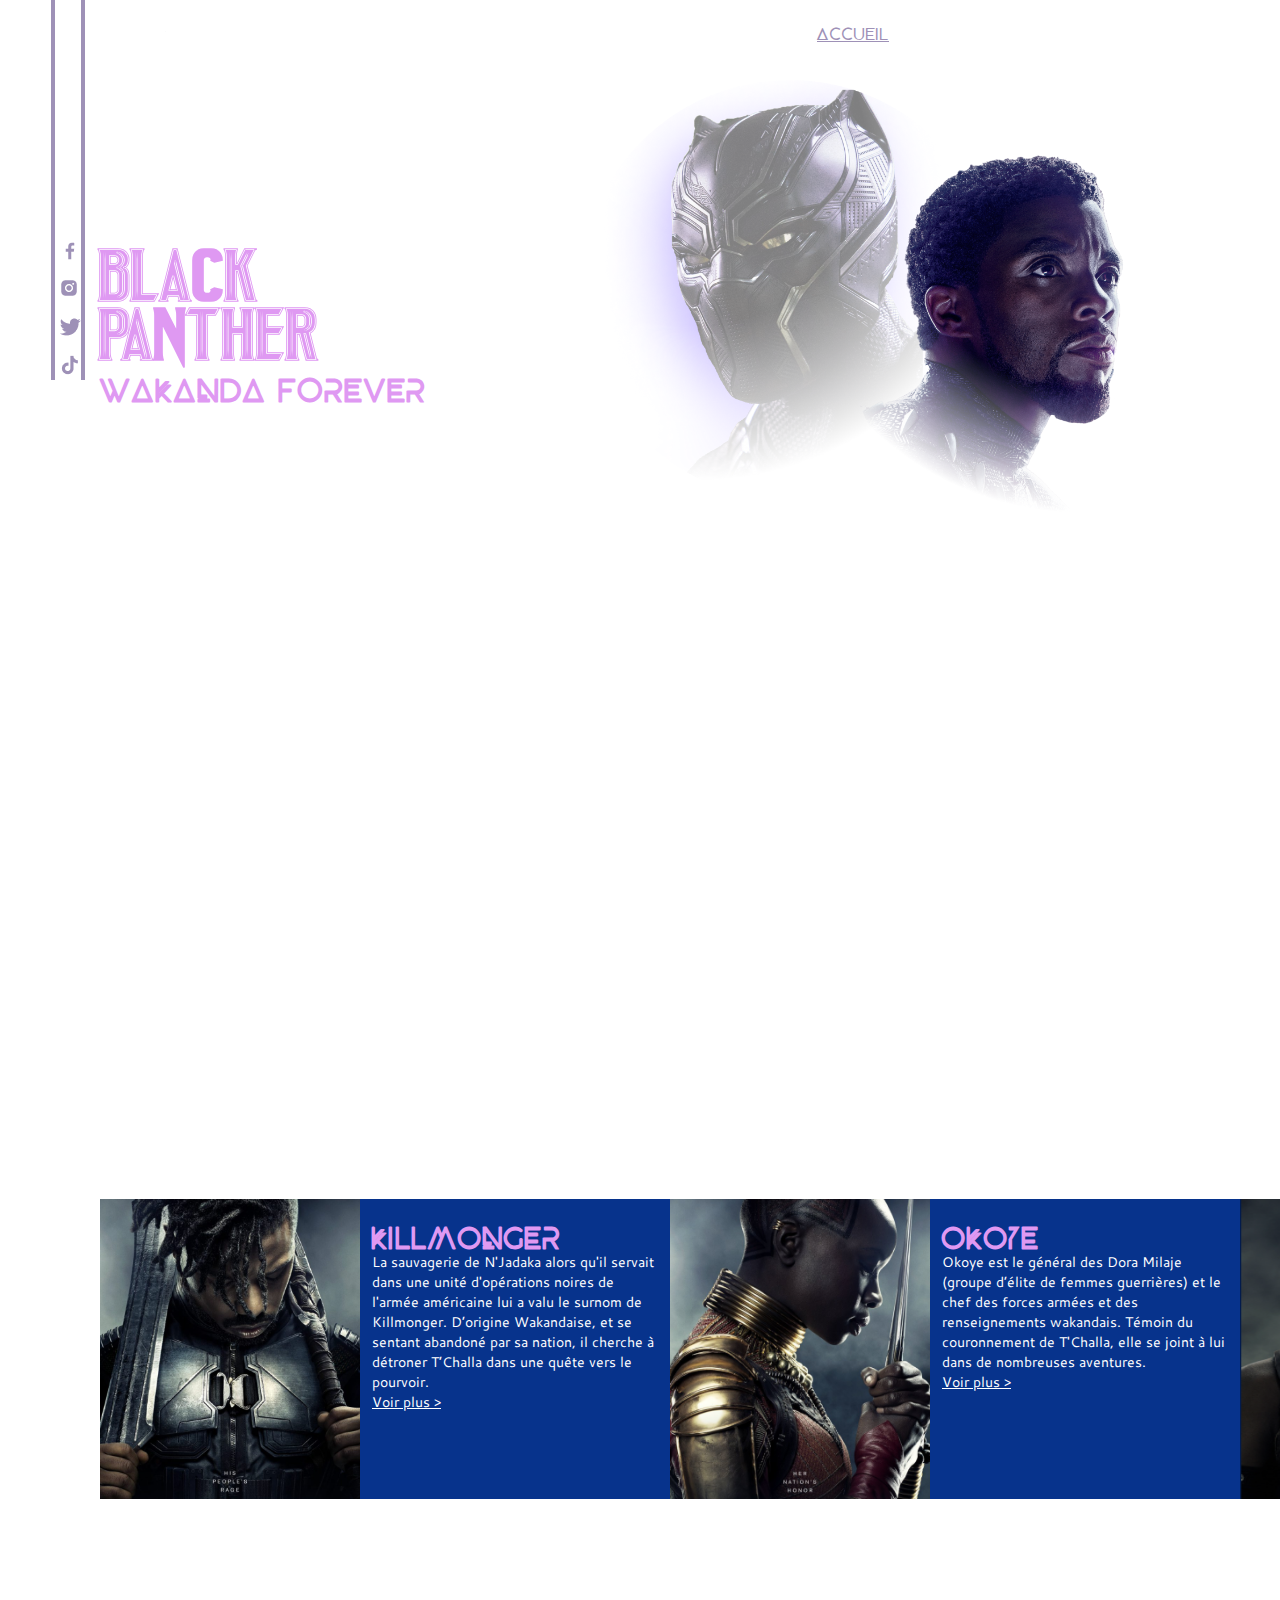
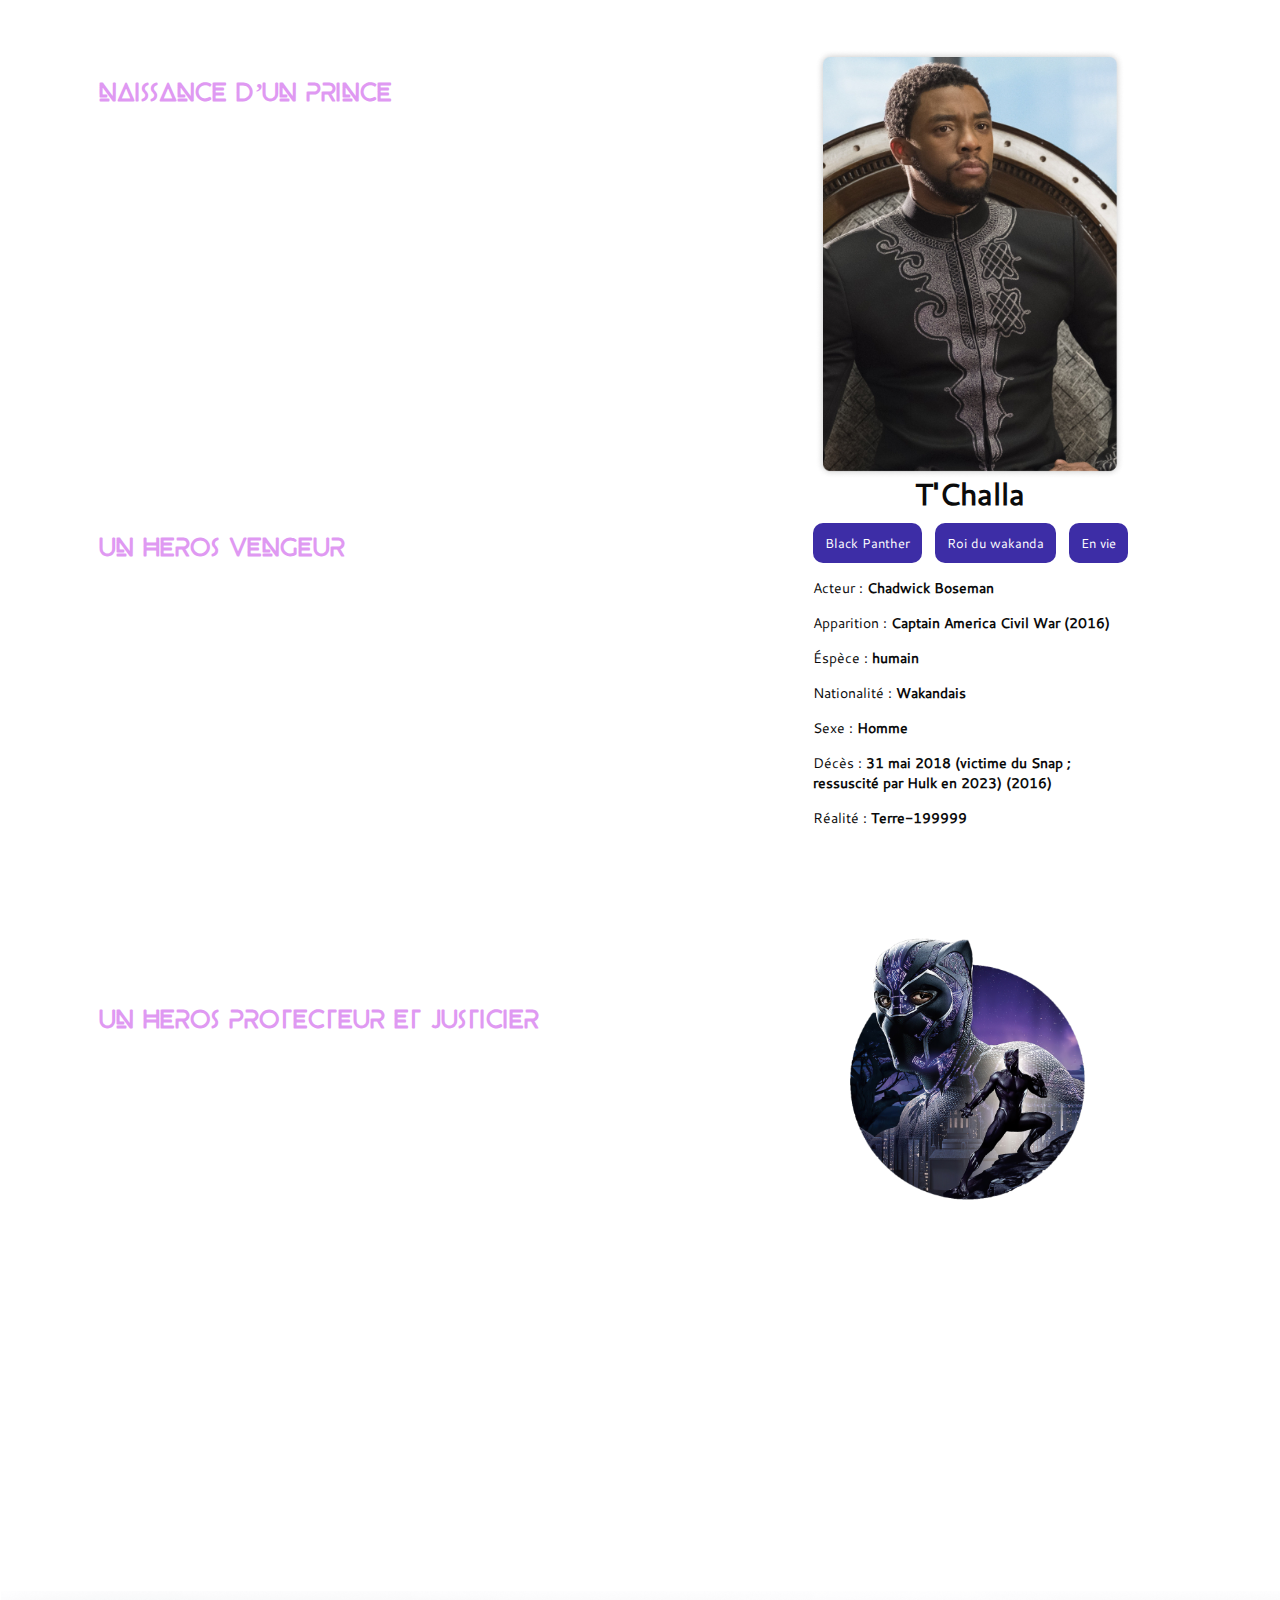
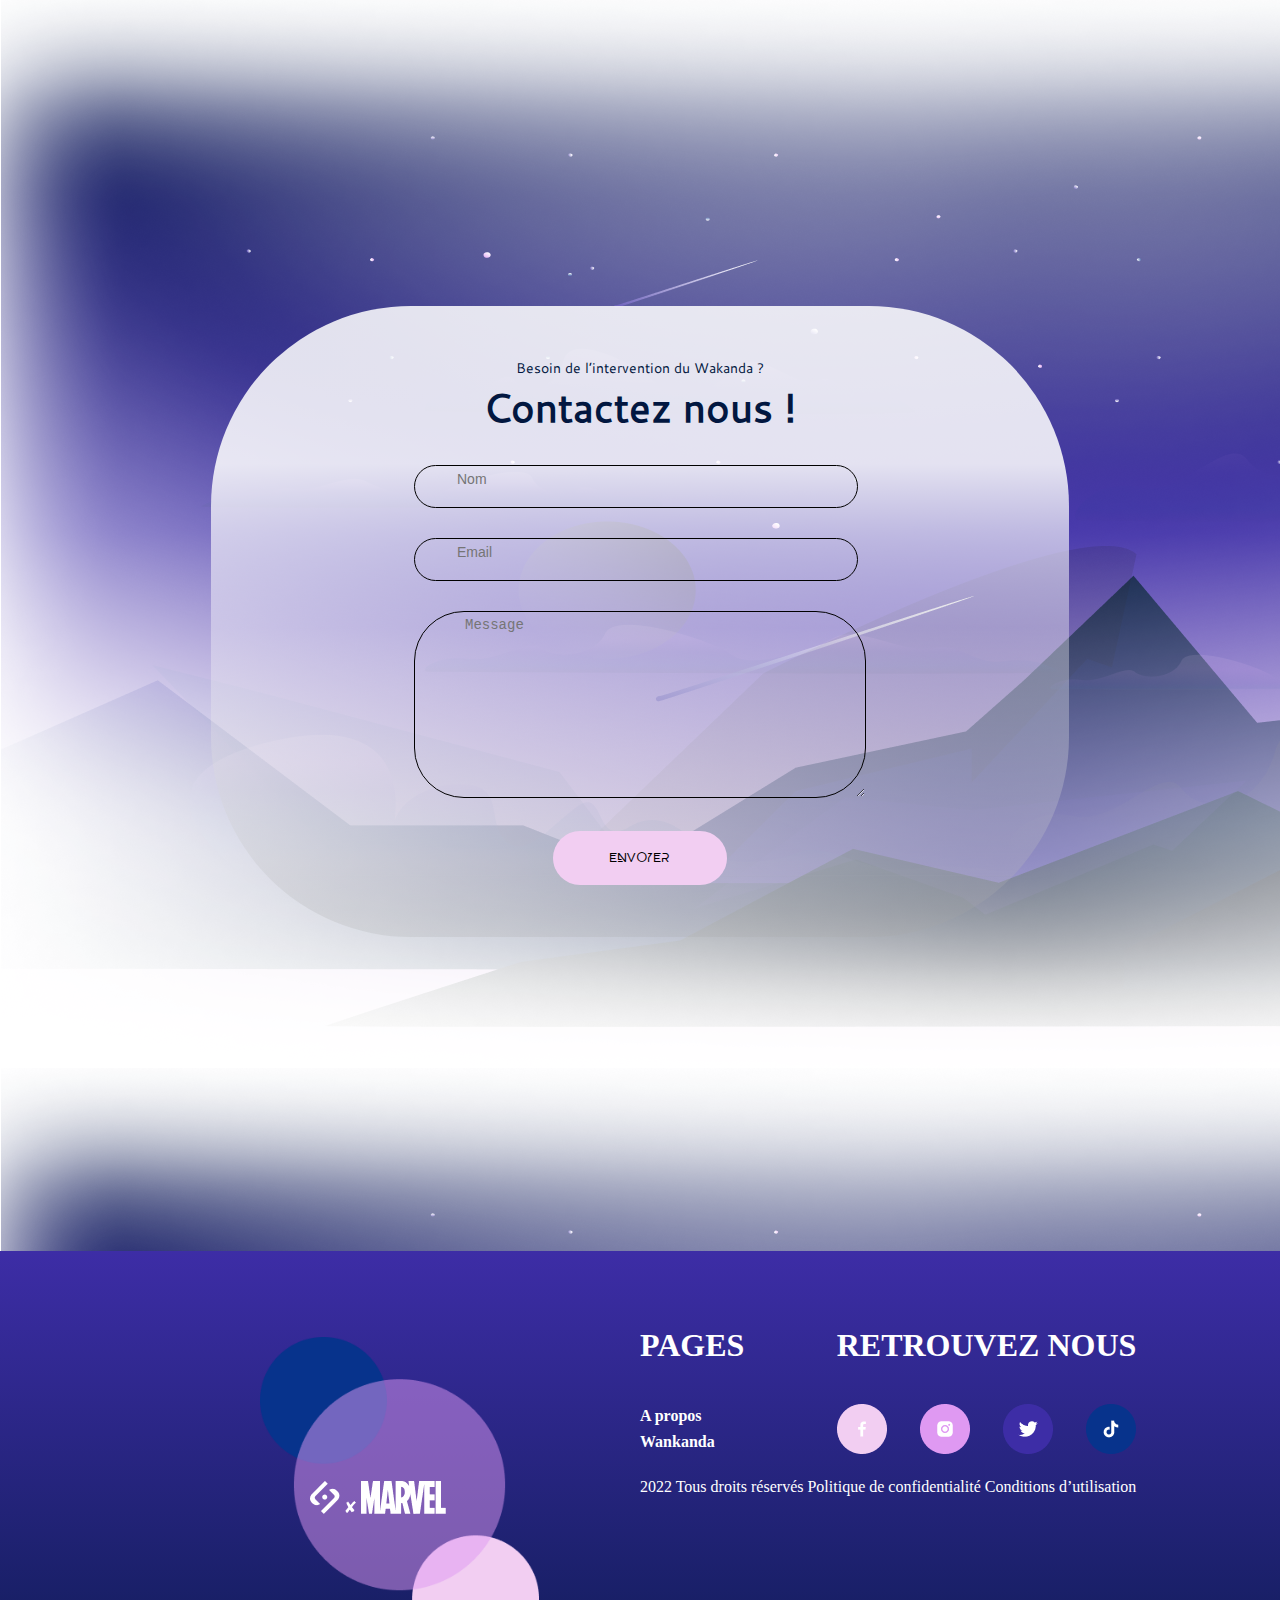
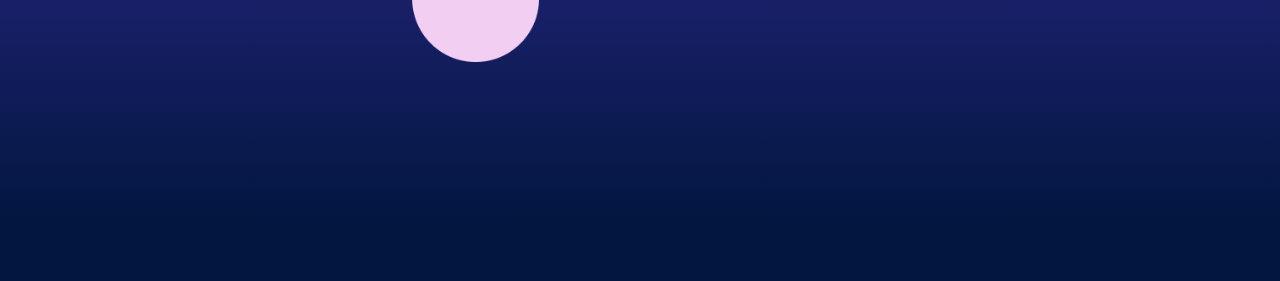
==== commit 0b9d62fe: "fin configuration en mode tablette" ====
--- a/index.html
+++ b/index.html
@@ -25,10 +25,10 @@
             }
             .heroprotecteur {
                 display: block;
-                opacity: 0.4;
             }
             .imgPanthere img {
                 display: none;
+                opacity: 0.5;
             }
             .blackpanther {
                 background-image: url("IllustrationsLogo/Accueil/Pantherhome1..png");
@@ -37,6 +37,31 @@
             }
             .container-gazet .conten1 {
                 width: 95%;
+            }
+            .nav-footer h1 {
+                font-size: 20px;
+            }
+            .foot_sayna-contsayna {
+                margin-left: 65px;
+            }
+            .grp-btn img {
+                width: 40px;
+                height: 40px;
+            }
+            .ajust-contenu1 p {
+                font-size: 8px;
+            }
+            .nav-footer h2 a {
+                font-size: 20px;
+            }
+            .nav-footer h2 {
+                width: 100px;
+            }
+            .nav-footer h3 {
+                margin-top: 20px;
+            }
+            .grp-btn {
+                margin-top: 20px;
             }
         }
         
--- a/CSS/style.css
+++ b/CSS/style.css
@@ -91,7 +91,7 @@
 
 .blackpanther .introduction {
     padding-top: 169px;
-    margin-left: 175px;
+    margin-left: 100px;
     margin-right: 120px;
     height: 100vh;
 }
@@ -399,7 +399,7 @@
     font-family: cantarell;
     color: white;
     display: flex;
-    padding-top: 100px;
+    padding-top: 56px;
 }
 
 .foot_sayna-contsayna {
@@ -463,6 +463,14 @@
 .nav-footer h3 a {
     color: white;
     font-size: 16px;
+}
+
+.nav-footer h3 a:hover {
+    text-decoration: underline;
+}
+
+.nav-footer h2 a:hover {
+    text-decoration: underline;
 }
 
 .nav-footer h2 a {
